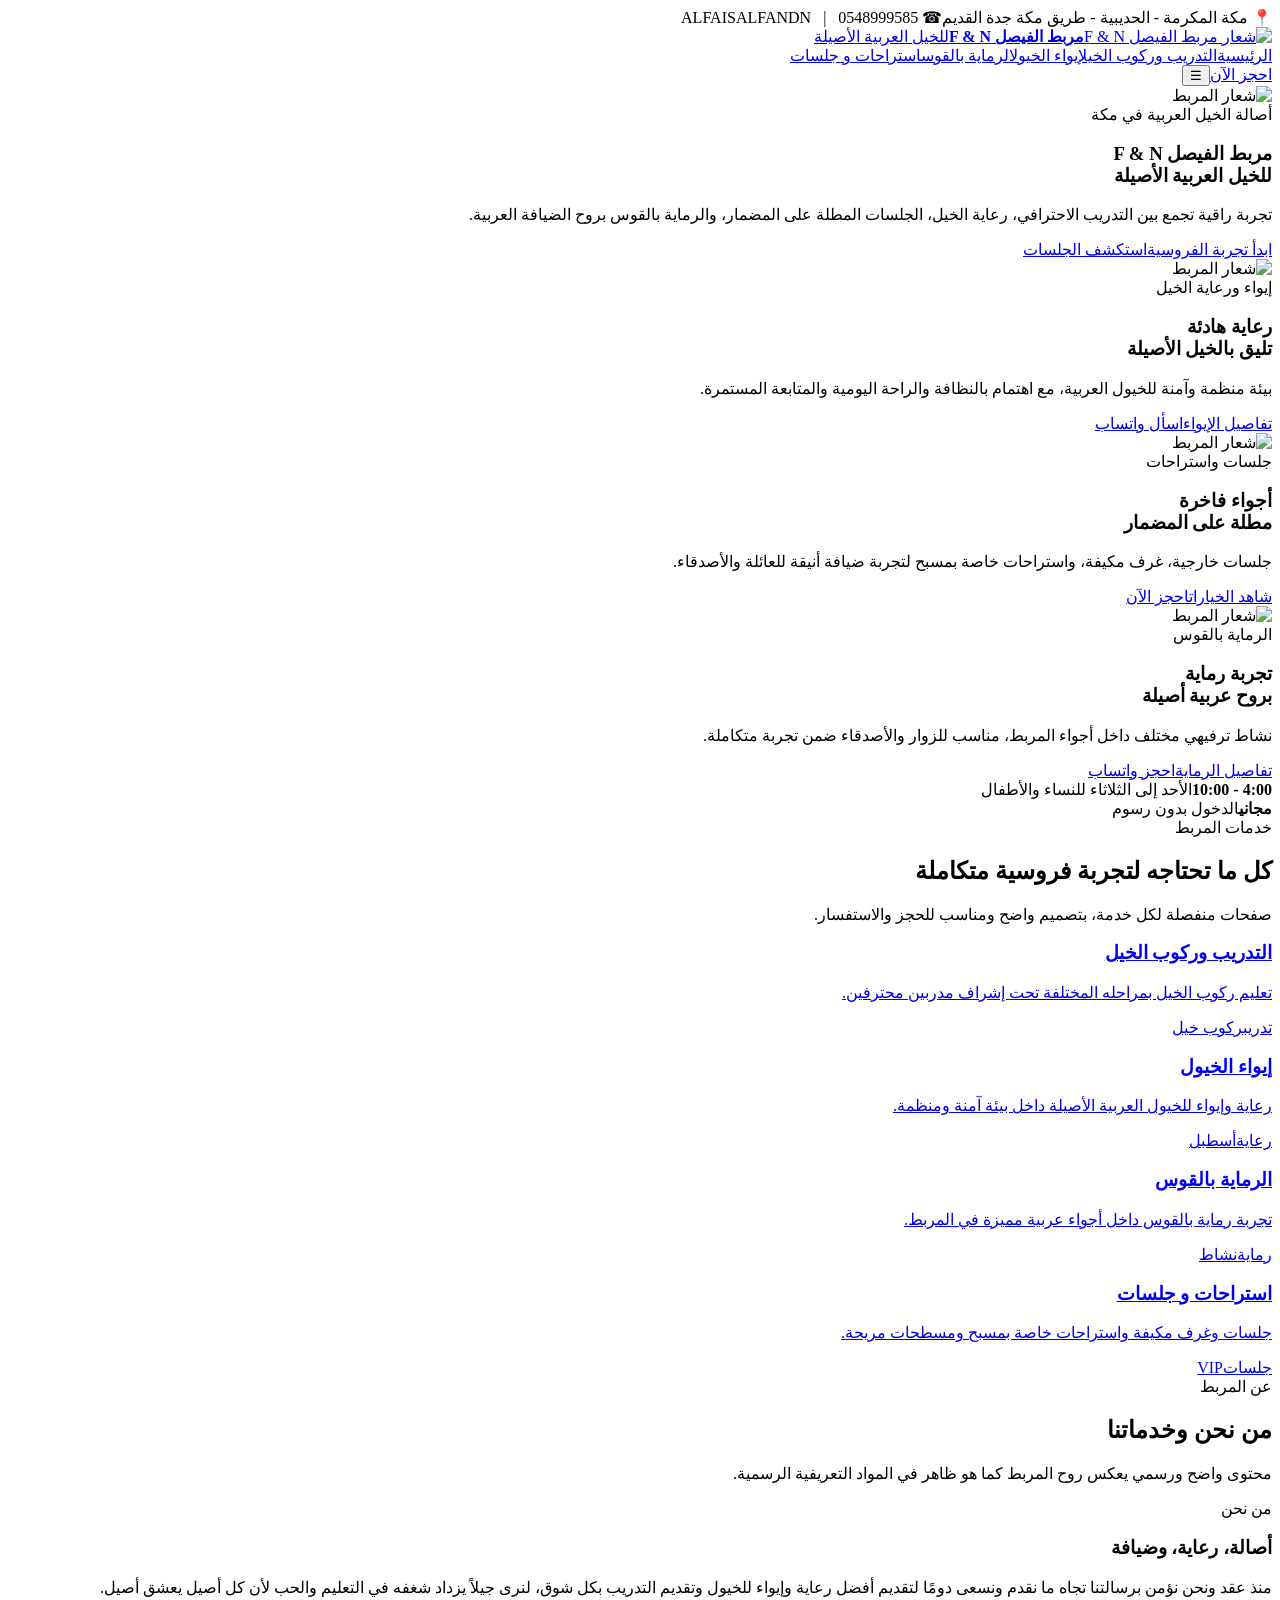
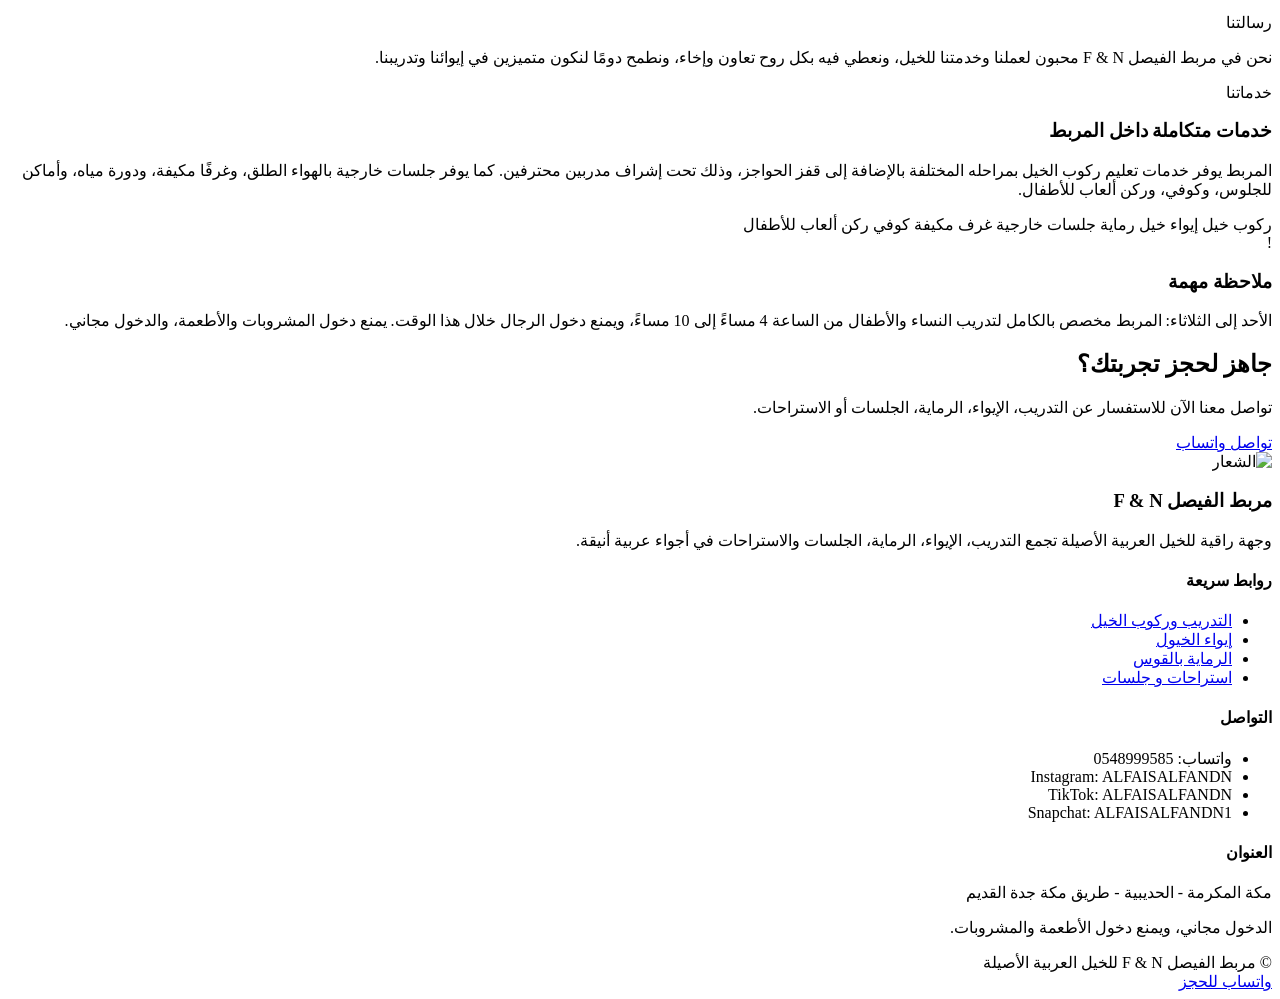
==== index.html @ 0f23fce5 "Add files via upload" ====
<!DOCTYPE html>
<html lang="ar" dir="rtl">
<head>
<meta charset="UTF-8">
<meta name="viewport" content="width=device-width, initial-scale=1.0">
<title>مربط الفيصل F &amp; N للخيل العربية الأصيلة</title>
<link rel="preconnect" href="https://fonts.googleapis.com">
<link rel="preconnect" href="https://fonts.gstatic.com" crossorigin>
<link href="https://fonts.googleapis.com/css2?family=Aref+Ruqaa+Ink:wght@400;700&family=Aref+Ruqaa:wght@400;700&family=Tajawal:wght@400;500;700;800;900&display=swap" rel="stylesheet">
<link rel="stylesheet" href="assets/css/style.css">
</head>
<body>
<div class="topbar"><div class="container"><span>📍 مكة المكرمة - الحديبية - طريق مكة جدة القديم</span><span>☎ 0548999585 &nbsp; | &nbsp; ALFAISALFANDN</span></div></div>
<header class="site-header"><div class="container nav-wrap">
  <a class="brand" href="index.html"><img src="assets/img/logo-alfaisal-fandn.jpg" alt="شعار مربط الفيصل F & N"><span class="brand-title"><strong>مربط الفيصل F &amp; N</strong><span>للخيل العربية الأصيلة</span></span></a>
  <nav class="main-nav"><a href="index.html" class="active">الرئيسية</a><a href="training.html" class="">التدريب وركوب الخيل</a><a href="stabling.html" class="">إيواء الخيول</a><a href="archery.html" class="">الرماية بالقوس</a><a href="lounges.html" class="">استراحات و جلسات</a></nav>
  <div class="header-actions"><a class="btn btn-primary" href="https://wa.me/966548999585" target="_blank">احجز الآن</a><button class="menu-toggle" aria-label="القائمة">☰</button></div>
</div></header>

<section class="hero-slider" data-slider>
  <!-- لإضافة بنر جديد: انسخ article.hero-slide كاملة، وغير الصورة والعنوان والوصف فقط. السلايدر يتحرك أوتوماتيكياً كل 4.5 ثواني. -->
  <article class="hero-slide active" style="--hero:url('https://commons.wikimedia.org/wiki/Special:FilePath/A%20beautiful%20Horse%20and%20Rider%20at%20the%202006%20Arabian%20Horse%20Nationals%20%282536434720%29.jpg?width=1900');--pos:center 42%"><div class="container hero-inner"><div class="hero-copy"><img class="logo-badge" src="assets/img/logo-alfaisal-fandn.jpg" alt="شعار المربط"><div class="eyebrow">أصالة الخيل العربية في مكة</div><h1>مربط الفيصل <span>F &amp; N</span><br>للخيل العربية الأصيلة</h1><p>تجربة راقية تجمع بين التدريب الاحترافي، رعاية الخيل، الجلسات المطلة على المضمار، والرماية بالقوس بروح الضيافة العربية.</p><div class="hero-actions"><a class="btn btn-primary" href="training.html">ابدأ تجربة الفروسية</a><a class="btn btn-outline" href="lounges.html">استكشف الجلسات</a></div></div></div></article>
  <article class="hero-slide" style="--hero:url('https://commons.wikimedia.org/wiki/Special:FilePath/Stabled%20horses.jpg?width=1900');--pos:center 52%"><div class="container hero-inner"><div class="hero-copy"><img class="logo-badge" src="assets/img/logo-alfaisal-fandn.jpg" alt="شعار المربط"><div class="eyebrow">إيواء ورعاية الخيل</div><h1>رعاية هادئة <br>تليق بالخيل الأصيلة</h1><p>بيئة منظمة وآمنة للخيول العربية، مع اهتمام بالنظافة والراحة اليومية والمتابعة المستمرة.</p><div class="hero-actions"><a class="btn btn-primary" href="stabling.html">تفاصيل الإيواء</a><a class="btn btn-outline" href="https://wa.me/966548999585" target="_blank">اسأل واتساب</a></div></div></div></article>
  <article class="hero-slide" style="--hero:url('https://commons.wikimedia.org/wiki/Special:FilePath/Banyan%20Tree%20AlUla.jpg?width=1900');--pos:center 55%"><div class="container hero-inner"><div class="hero-copy"><img class="logo-badge" src="assets/img/logo-alfaisal-fandn.jpg" alt="شعار المربط"><div class="eyebrow">جلسات واستراحات</div><h1>أجواء فاخرة <br>مطلة على المضمار</h1><p>جلسات خارجية، غرف مكيفة، واستراحات خاصة بمسبح لتجربة ضيافة أنيقة للعائلة والأصدقاء.</p><div class="hero-actions"><a class="btn btn-primary" href="lounges.html">شاهد الخيارات</a><a class="btn btn-outline" href="https://wa.me/966548999585" target="_blank">احجز الآن</a></div></div></div></article>
  <article class="hero-slide" style="--hero:url('https://commons.wikimedia.org/wiki/Special:FilePath/Horseback%20Archery%20%28195889659%29.jpeg?width=1900');--pos:center 45%"><div class="container hero-inner"><div class="hero-copy"><img class="logo-badge" src="assets/img/logo-alfaisal-fandn.jpg" alt="شعار المربط"><div class="eyebrow">الرماية بالقوس</div><h1>تجربة رماية <br>بروح عربية أصيلة</h1><p>نشاط ترفيهي مختلف داخل أجواء المربط، مناسب للزوار والأصدقاء ضمن تجربة متكاملة.</p><div class="hero-actions"><a class="btn btn-primary" href="archery.html">تفاصيل الرماية</a><a class="btn btn-outline" href="https://wa.me/966548999585" target="_blank">احجز واتساب</a></div></div></div></article>
  <div class="slider-dots"></div>
  <div class="hero-note"><div><strong>4:00 - 10:00</strong><span>الأحد إلى الثلاثاء للنساء والأطفال</span></div><div><strong>مجاني</strong><span>الدخول بدون رسوم</span></div></div>
</section>
<section class="section soft"><div class="container section-head"><div class="text"><div class="kicker">خدمات المربط</div><h2>كل ما تحتاجه لتجربة فروسية متكاملة</h2><p>صفحات منفصلة لكل خدمة، بتصميم واضح ومناسب للحجز والاستفسار.</p></div></div><div class="container grid grid-4">
  <a class="card" href="training.html"><div class="card-image" style="--img:url('https://commons.wikimedia.org/wiki/Special:FilePath/A%20beautiful%20Horse%20and%20Rider%20at%20the%202006%20Arabian%20Horse%20Nationals%20%282536434720%29.jpg?width=1900');--pos:center 42%"></div><div class="card-body"><h3>التدريب وركوب الخيل</h3><p>تعليم ركوب الخيل بمراحله المختلفة تحت إشراف مدربين محترفين.</p><div class="tags"><span class="tag">تدريب</span><span class="tag">ركوب خيل</span></div></div></a>
  <a class="card" href="stabling.html"><div class="card-image" style="--img:url('https://commons.wikimedia.org/wiki/Special:FilePath/Stabled%20horses.jpg?width=1900');--pos:center 52%"></div><div class="card-body"><h3>إيواء الخيول</h3><p>رعاية وإيواء للخيول العربية الأصيلة داخل بيئة آمنة ومنظمة.</p><div class="tags"><span class="tag">رعاية</span><span class="tag">أسطبل</span></div></div></a>
  <a class="card" href="archery.html"><div class="card-image" style="--img:url('https://commons.wikimedia.org/wiki/Special:FilePath/Horseback%20Archery%20%28195889659%29.jpeg?width=1900');--pos:center 45%"></div><div class="card-body"><h3>الرماية بالقوس</h3><p>تجربة رماية بالقوس داخل أجواء عربية مميزة في المربط.</p><div class="tags"><span class="tag">رماية</span><span class="tag">نشاط</span></div></div></a>
  <a class="card" href="lounges.html"><div class="card-image" style="--img:url('https://commons.wikimedia.org/wiki/Special:FilePath/Banyan%20Tree%20AlUla%20pool.jpg?width=1900');--pos:center 55%"></div><div class="card-body"><h3>استراحات و جلسات</h3><p>جلسات وغرف مكيفة واستراحات خاصة بمسبح ومسطحات مريحة.</p><div class="tags"><span class="tag">جلسات</span><span class="tag">VIP</span></div></div></a>
</div></section>
<section class="section story-section"><div class="container section-head"><div class="text"><div class="kicker">عن المربط</div><h2>من نحن وخدماتنا</h2><p>محتوى واضح ورسمي يعكس روح المربط كما هو ظاهر في المواد التعريفية الرسمية.</p></div></div><div class="container story-grid">
  <article class="story-card">
    <div class="story-label">من نحن</div>
    <h3 class="story-title">أصالة، رعاية، وضيافة</h3>
    <p class="story-copy">منذ عقد ونحن نؤمن برسالتنا تجاه ما نقدم ونسعى دومًا لتقديم أفضل رعاية وإيواء للخيول وتقديم التدريب بكل شوق، لنرى جيلاً يزداد شغفه في التعليم والحب لأن كل أصيل يعشق أصيل.</p>
    <div class="story-mini-title">رسالتنا</div>
    <p class="story-copy">نحن في مربط الفيصل F &amp; N محبون لعملنا وخدمتنا للخيل، ونعطي فيه بكل روح تعاون وإخاء، ونطمح دومًا لنكون متميزين في إيوائنا وتدريبنا.</p>
  </article>
  <article class="story-card">
    <div class="story-label">خدماتنا</div>
    <h3 class="story-title">خدمات متكاملة داخل المربط</h3>
    <p class="story-copy">المربط يوفر خدمات تعليم ركوب الخيل بمراحله المختلفة بالإضافة إلى قفز الحواجز، وذلك تحت إشراف مدربين محترفين. كما يوفر جلسات خارجية بالهواء الطلق، وغرفًا مكيفة، ودورة مياه، وأماكن للجلوس، وكوفي، وركن ألعاب للأطفال.</p>
    <div class="story-pills">
      <span>ركوب خيل</span>
      <span>إيواء خيل</span>
      <span>رماية</span>
      <span>جلسات خارجية</span>
      <span>غرف مكيفة</span>
      <span>كوفي</span>
      <span>ركن ألعاب للأطفال</span>
    </div>
  </article>
</div></section>
<section class="section-sm"><div class="container notice"><div class="mark">!</div><div><h3>ملاحظة مهمة</h3><p>الأحد إلى الثلاثاء: المربط مخصص بالكامل لتدريب النساء والأطفال من الساعة 4 مساءً إلى 10 مساءً، ويمنع دخول الرجال خلال هذا الوقت. يمنع دخول المشروبات والأطعمة، والدخول مجاني.</p></div></div></section>

<section class="booking"><div class="container booking-inner"><div><h2>جاهز لحجز تجربتك؟</h2><p>تواصل معنا الآن للاستفسار عن التدريب، الإيواء، الرماية، الجلسات أو الاستراحات.</p></div><a class="btn btn-primary" href="https://wa.me/966548999585" target="_blank">تواصل واتساب</a></div></section>
<footer class="footer" id="contact"><div class="container footer-grid">
  <div><img class="footer-logo" src="assets/img/logo-alfaisal-fandn.jpg" alt="الشعار"><h3>مربط الفيصل F &amp; N</h3><p>وجهة راقية للخيل العربية الأصيلة تجمع التدريب، الإيواء، الرماية، الجلسات والاستراحات في أجواء عربية أنيقة.</p></div>
  <div><h4>روابط سريعة</h4><ul><li><a href="training.html">التدريب وركوب الخيل</a></li><li><a href="stabling.html">إيواء الخيول</a></li><li><a href="archery.html">الرماية بالقوس</a></li><li><a href="lounges.html">استراحات و جلسات</a></li></ul></div>
  <div><h4>التواصل</h4><ul><li>واتساب: 0548999585</li><li>Instagram: ALFAISALFANDN</li><li>TikTok: ALFAISALFANDN</li><li>Snapchat: ALFAISALFANDN1</li></ul></div>
  <div><h4>العنوان</h4><p>مكة المكرمة - الحديبية - طريق مكة جدة القديم</p><p>الدخول مجاني، ويمنع دخول الأطعمة والمشروبات.</p></div>
</div><div class="container footer-bottom">© مربط الفيصل F &amp; N للخيل العربية الأصيلة</div></footer>
<a class="wa-float" href="https://wa.me/966548999585" target="_blank">واتساب للحجز</a>
<script src="assets/js/main.js"></script>
</body></html>
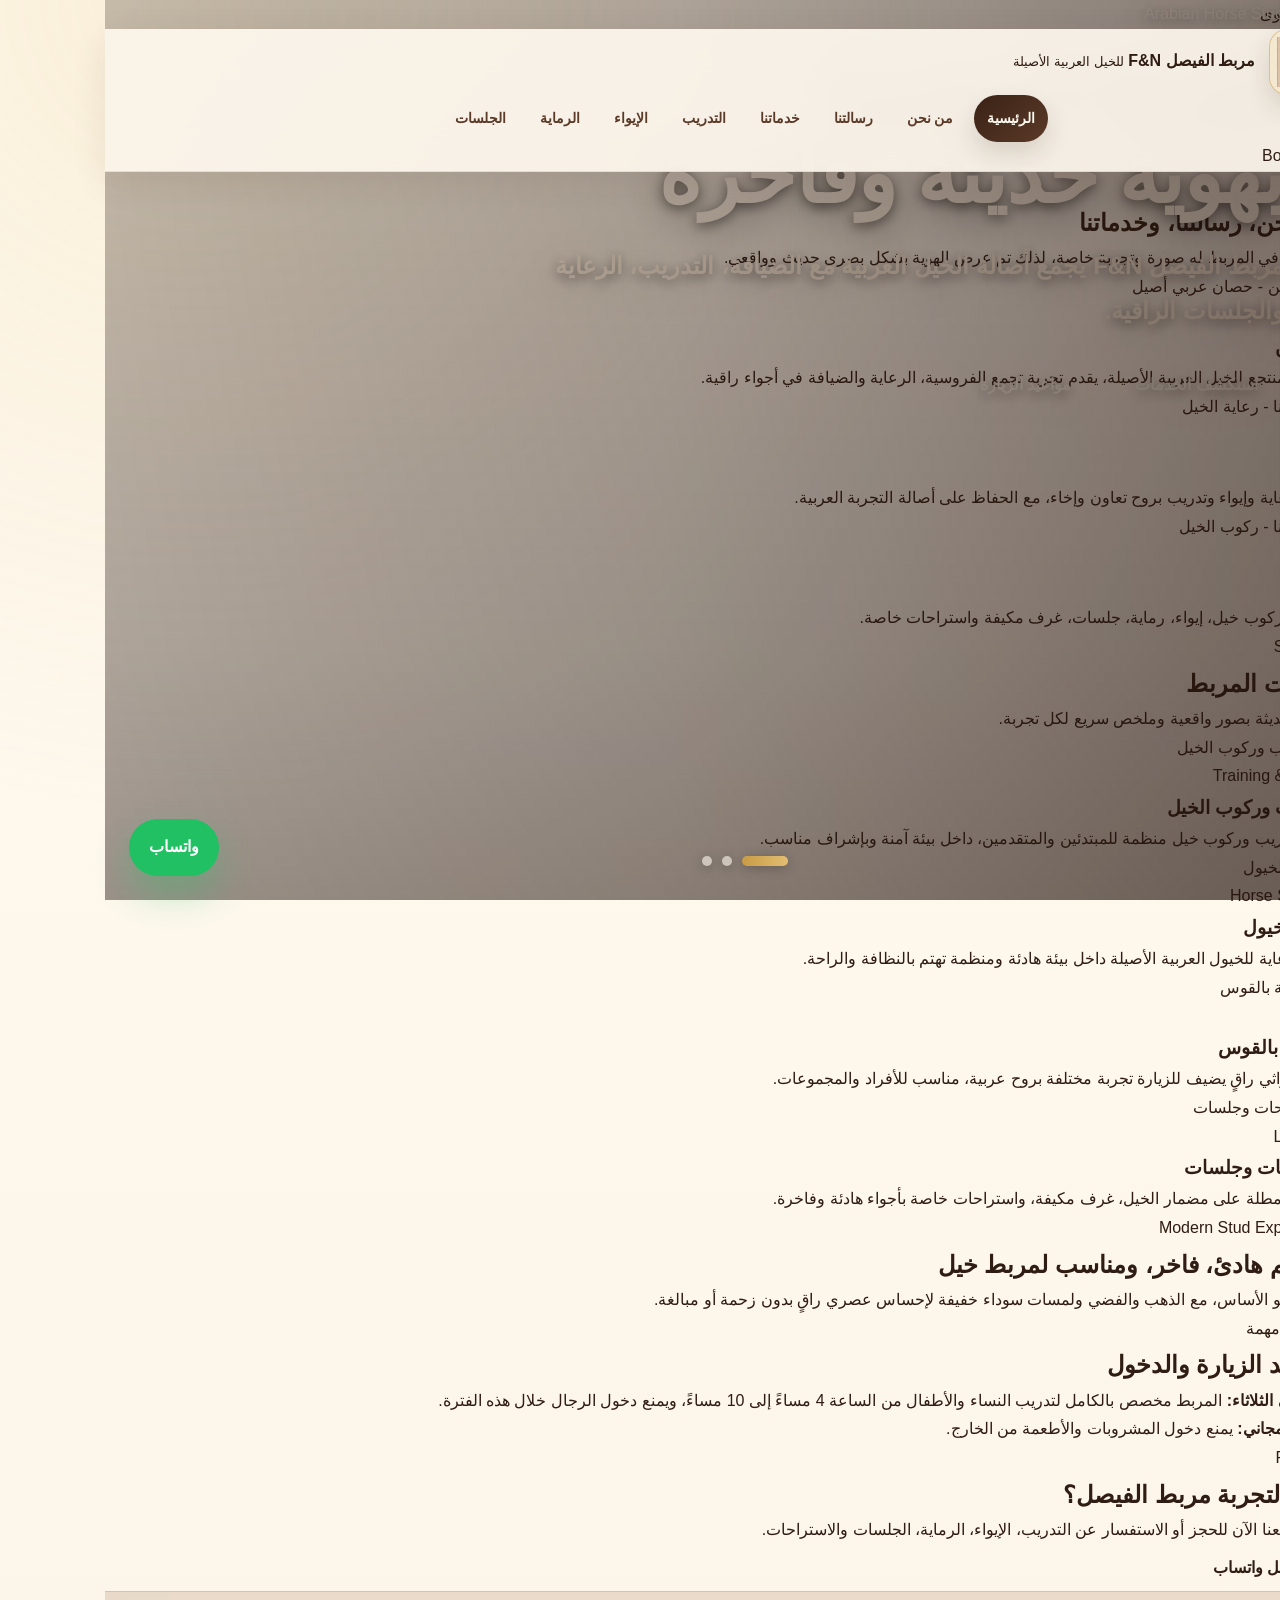
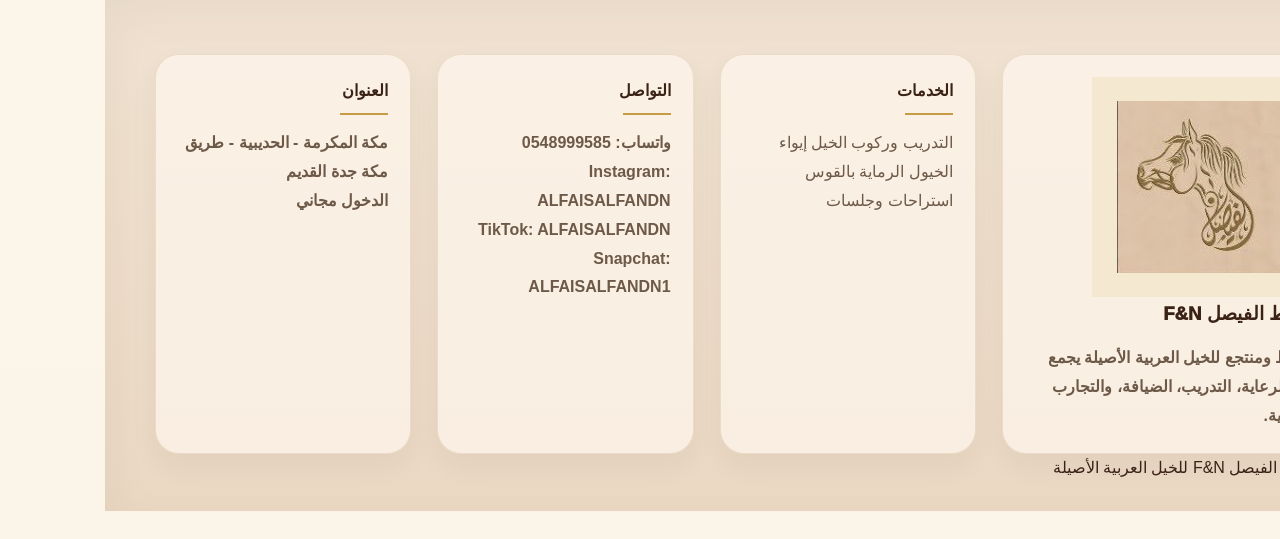
==== commit 837d63f2: "Add files via upload" ====
--- a/index.html
+++ b/index.html
@@ -3,67 +3,226 @@
 <head>
 <meta charset="UTF-8">
 <meta name="viewport" content="width=device-width, initial-scale=1.0">
-<title>مربط الفيصل F &amp; N للخيل العربية الأصيلة</title>
+<title>مربط الفيصل F&N للخيل العربية الأصيلة</title>
 <link rel="preconnect" href="https://fonts.googleapis.com">
 <link rel="preconnect" href="https://fonts.gstatic.com" crossorigin>
-<link href="https://fonts.googleapis.com/css2?family=Aref+Ruqaa+Ink:wght@400;700&family=Aref+Ruqaa:wght@400;700&family=Tajawal:wght@400;500;700;800;900&display=swap" rel="stylesheet">
+<link href="https://fonts.googleapis.com/css2?family=Alexandria:wght@300;400;500;600;700;800&family=IBM+Plex+Sans+Arabic:wght@300;400;500;600;700&display=swap" rel="stylesheet">
 <link rel="stylesheet" href="assets/css/style.css">
 </head>
 <body>
-<div class="topbar"><div class="container"><span>📍 مكة المكرمة - الحديبية - طريق مكة جدة القديم</span><span>☎ 0548999585 &nbsp; | &nbsp; ALFAISALFANDN</span></div></div>
-<header class="site-header"><div class="container nav-wrap">
-  <a class="brand" href="index.html"><img src="assets/img/logo-alfaisal-fandn.jpg" alt="شعار مربط الفيصل F & N"><span class="brand-title"><strong>مربط الفيصل F &amp; N</strong><span>للخيل العربية الأصيلة</span></span></a>
-  <nav class="main-nav"><a href="index.html" class="active">الرئيسية</a><a href="training.html" class="">التدريب وركوب الخيل</a><a href="stabling.html" class="">إيواء الخيول</a><a href="archery.html" class="">الرماية بالقوس</a><a href="lounges.html" class="">استراحات و جلسات</a></nav>
-  <div class="header-actions"><a class="btn btn-primary" href="https://wa.me/966548999585" target="_blank">احجز الآن</a><button class="menu-toggle" aria-label="القائمة">☰</button></div>
-</div></header>
-
-<section class="hero-slider" data-slider>
-  <!-- لإضافة بنر جديد: انسخ article.hero-slide كاملة، وغير الصورة والعنوان والوصف فقط. السلايدر يتحرك أوتوماتيكياً كل 4.5 ثواني. -->
-  <article class="hero-slide active" style="--hero:url('https://commons.wikimedia.org/wiki/Special:FilePath/A%20beautiful%20Horse%20and%20Rider%20at%20the%202006%20Arabian%20Horse%20Nationals%20%282536434720%29.jpg?width=1900');--pos:center 42%"><div class="container hero-inner"><div class="hero-copy"><img class="logo-badge" src="assets/img/logo-alfaisal-fandn.jpg" alt="شعار المربط"><div class="eyebrow">أصالة الخيل العربية في مكة</div><h1>مربط الفيصل <span>F &amp; N</span><br>للخيل العربية الأصيلة</h1><p>تجربة راقية تجمع بين التدريب الاحترافي، رعاية الخيل، الجلسات المطلة على المضمار، والرماية بالقوس بروح الضيافة العربية.</p><div class="hero-actions"><a class="btn btn-primary" href="training.html">ابدأ تجربة الفروسية</a><a class="btn btn-outline" href="lounges.html">استكشف الجلسات</a></div></div></div></article>
-  <article class="hero-slide" style="--hero:url('https://commons.wikimedia.org/wiki/Special:FilePath/Stabled%20horses.jpg?width=1900');--pos:center 52%"><div class="container hero-inner"><div class="hero-copy"><img class="logo-badge" src="assets/img/logo-alfaisal-fandn.jpg" alt="شعار المربط"><div class="eyebrow">إيواء ورعاية الخيل</div><h1>رعاية هادئة <br>تليق بالخيل الأصيلة</h1><p>بيئة منظمة وآمنة للخيول العربية، مع اهتمام بالنظافة والراحة اليومية والمتابعة المستمرة.</p><div class="hero-actions"><a class="btn btn-primary" href="stabling.html">تفاصيل الإيواء</a><a class="btn btn-outline" href="https://wa.me/966548999585" target="_blank">اسأل واتساب</a></div></div></div></article>
-  <article class="hero-slide" style="--hero:url('https://commons.wikimedia.org/wiki/Special:FilePath/Banyan%20Tree%20AlUla.jpg?width=1900');--pos:center 55%"><div class="container hero-inner"><div class="hero-copy"><img class="logo-badge" src="assets/img/logo-alfaisal-fandn.jpg" alt="شعار المربط"><div class="eyebrow">جلسات واستراحات</div><h1>أجواء فاخرة <br>مطلة على المضمار</h1><p>جلسات خارجية، غرف مكيفة، واستراحات خاصة بمسبح لتجربة ضيافة أنيقة للعائلة والأصدقاء.</p><div class="hero-actions"><a class="btn btn-primary" href="lounges.html">شاهد الخيارات</a><a class="btn btn-outline" href="https://wa.me/966548999585" target="_blank">احجز الآن</a></div></div></div></article>
-  <article class="hero-slide" style="--hero:url('https://commons.wikimedia.org/wiki/Special:FilePath/Horseback%20Archery%20%28195889659%29.jpeg?width=1900');--pos:center 45%"><div class="container hero-inner"><div class="hero-copy"><img class="logo-badge" src="assets/img/logo-alfaisal-fandn.jpg" alt="شعار المربط"><div class="eyebrow">الرماية بالقوس</div><h1>تجربة رماية <br>بروح عربية أصيلة</h1><p>نشاط ترفيهي مختلف داخل أجواء المربط، مناسب للزوار والأصدقاء ضمن تجربة متكاملة.</p><div class="hero-actions"><a class="btn btn-primary" href="archery.html">تفاصيل الرماية</a><a class="btn btn-outline" href="https://wa.me/966548999585" target="_blank">احجز واتساب</a></div></div></div></article>
+<a class="skip-link" href="#main-content">تخطي إلى المحتوى</a>
+<header class="site-header">
+  <div class="container header-shell">
+    <a class="brand" href="index.html" aria-label="مربط الفيصل F and N">
+      <img src="assets/img/logo-alfaisal-fandn.jpg" alt="شعار مربط الفيصل">
+      <span>
+        <strong>مربط الفيصل F&amp;N</strong>
+        <small>للخيل العربية الأصيلة</small>
+      </span>
+    </a>
+
+    <nav class="main-nav" aria-label="القائمة الرئيسية">
+      <a href="index.html" class="active">الرئيسية</a>
+<a href="index.html#about" class="">من نحن</a>
+<a href="index.html#mission" class="">رسالتنا</a>
+<a href="index.html#services" class="">خدماتنا</a>
+<a href="training.html" class="">التدريب</a>
+<a href="stabling.html" class="">الإيواء</a>
+<a href="archery.html" class="">الرماية</a>
+<a href="lounges.html" class="">الجلسات</a>
+    </nav>
+
+    <div class="header-cta">
+      <a class="book-now" href="https://wa.me/966548999585" target="_blank">Book Now</a>
+      <button class="menu-toggle" type="button" aria-label="فتح القائمة">☰</button>
+    </div>
+  </div>
+</header>
+
+<main id="main-content">
+<section class="hero-modern" data-slider>
+  <article class="hero-slide active" style="--img:url('https://commons.wikimedia.org/wiki/Special:FilePath/A_beautiful_Horse_and_Rider_at_the_2006_Arabian_Horse_Nationals_%282536434720%29.jpg?width=2100');--pos:center 42%">
+    <div class="container hero-grid">
+      <div class="hero-copy">
+        <span class="label light">Arabian Horse Stud</span>
+        <h1>تجربة فروسية<br>بهوية حديثة وفاخرة</h1>
+        <p>مربط الفيصل F&amp;N يجمع أصالة الخيل العربية مع الضيافة، التدريب، الرعاية والجلسات الراقية.</p>
+        <div class="hero-actions">
+          <a class="btn btn-gold" href="#services">استكشف الخدمات</a>
+          <a class="btn btn-light" href="#visit-note">مواعيد الزيارة</a>
+        </div>
+      </div>
+</div>
+  </article>
+
+  <article class="hero-slide" style="--img:url('https://commons.wikimedia.org/wiki/Special:FilePath/Arabian_Horse_%28244439631%29.jpeg?width=2100');--pos:center 50%">
+    <div class="container hero-grid">
+      <div class="hero-copy">
+        <span class="label light">Care & Elegance</span>
+        <h1>رعاية هادئة<br>للخيل الأصيلة</h1>
+        <p>إيواء ومتابعة ونظافة داخل بيئة منظمة تليق بالخيل العربية الأصيلة.</p>
+        <div class="hero-actions">
+          <a class="btn btn-gold" href="stabling.html">تفاصيل الإيواء</a>
+          <a class="btn btn-light" href="https://wa.me/966548999585" target="_blank">احجز الآن</a>
+        </div>
+      </div>
+    </div>
+  </article>
+
+  <article class="hero-slide" style="--img:url('https://commons.wikimedia.org/wiki/Special:FilePath/Banyan_Tree_AlUla_pool.jpg?width=1600');--pos:center 55%">
+    <div class="container hero-grid">
+      <div class="hero-copy">
+        <span class="label light">Lounges & Resort</span>
+        <h1>جلسات راقية<br>بإطلالة على المضمار</h1>
+        <p>جلسات خارجية، غرف مكيفة، واستراحات خاصة بتجربة ضيافة هادئة.</p>
+        <div class="hero-actions">
+          <a class="btn btn-gold" href="lounges.html">شاهد الجلسات</a>
+          <a class="btn btn-light" href="https://wa.me/966548999585" target="_blank">واتساب</a>
+        </div>
+      </div>
+    </div>
+  </article>
   <div class="slider-dots"></div>
-  <div class="hero-note"><div><strong>4:00 - 10:00</strong><span>الأحد إلى الثلاثاء للنساء والأطفال</span></div><div><strong>مجاني</strong><span>الدخول بدون رسوم</span></div></div>
-</section>
-<section class="section soft"><div class="container section-head"><div class="text"><div class="kicker">خدمات المربط</div><h2>كل ما تحتاجه لتجربة فروسية متكاملة</h2><p>صفحات منفصلة لكل خدمة، بتصميم واضح ومناسب للحجز والاستفسار.</p></div></div><div class="container grid grid-4">
-  <a class="card" href="training.html"><div class="card-image" style="--img:url('https://commons.wikimedia.org/wiki/Special:FilePath/A%20beautiful%20Horse%20and%20Rider%20at%20the%202006%20Arabian%20Horse%20Nationals%20%282536434720%29.jpg?width=1900');--pos:center 42%"></div><div class="card-body"><h3>التدريب وركوب الخيل</h3><p>تعليم ركوب الخيل بمراحله المختلفة تحت إشراف مدربين محترفين.</p><div class="tags"><span class="tag">تدريب</span><span class="tag">ركوب خيل</span></div></div></a>
-  <a class="card" href="stabling.html"><div class="card-image" style="--img:url('https://commons.wikimedia.org/wiki/Special:FilePath/Stabled%20horses.jpg?width=1900');--pos:center 52%"></div><div class="card-body"><h3>إيواء الخيول</h3><p>رعاية وإيواء للخيول العربية الأصيلة داخل بيئة آمنة ومنظمة.</p><div class="tags"><span class="tag">رعاية</span><span class="tag">أسطبل</span></div></div></a>
-  <a class="card" href="archery.html"><div class="card-image" style="--img:url('https://commons.wikimedia.org/wiki/Special:FilePath/Horseback%20Archery%20%28195889659%29.jpeg?width=1900');--pos:center 45%"></div><div class="card-body"><h3>الرماية بالقوس</h3><p>تجربة رماية بالقوس داخل أجواء عربية مميزة في المربط.</p><div class="tags"><span class="tag">رماية</span><span class="tag">نشاط</span></div></div></a>
-  <a class="card" href="lounges.html"><div class="card-image" style="--img:url('https://commons.wikimedia.org/wiki/Special:FilePath/Banyan%20Tree%20AlUla%20pool.jpg?width=1900');--pos:center 55%"></div><div class="card-body"><h3>استراحات و جلسات</h3><p>جلسات وغرف مكيفة واستراحات خاصة بمسبح ومسطحات مريحة.</p><div class="tags"><span class="tag">جلسات</span><span class="tag">VIP</span></div></div></a>
-</div></section>
-<section class="section story-section"><div class="container section-head"><div class="text"><div class="kicker">عن المربط</div><h2>من نحن وخدماتنا</h2><p>محتوى واضح ورسمي يعكس روح المربط كما هو ظاهر في المواد التعريفية الرسمية.</p></div></div><div class="container story-grid">
-  <article class="story-card">
-    <div class="story-label">من نحن</div>
-    <h3 class="story-title">أصالة، رعاية، وضيافة</h3>
-    <p class="story-copy">منذ عقد ونحن نؤمن برسالتنا تجاه ما نقدم ونسعى دومًا لتقديم أفضل رعاية وإيواء للخيول وتقديم التدريب بكل شوق، لنرى جيلاً يزداد شغفه في التعليم والحب لأن كل أصيل يعشق أصيل.</p>
-    <div class="story-mini-title">رسالتنا</div>
-    <p class="story-copy">نحن في مربط الفيصل F &amp; N محبون لعملنا وخدمتنا للخيل، ونعطي فيه بكل روح تعاون وإخاء، ونطمح دومًا لنكون متميزين في إيوائنا وتدريبنا.</p>
-  </article>
-  <article class="story-card">
-    <div class="story-label">خدماتنا</div>
-    <h3 class="story-title">خدمات متكاملة داخل المربط</h3>
-    <p class="story-copy">المربط يوفر خدمات تعليم ركوب الخيل بمراحله المختلفة بالإضافة إلى قفز الحواجز، وذلك تحت إشراف مدربين محترفين. كما يوفر جلسات خارجية بالهواء الطلق، وغرفًا مكيفة، ودورة مياه، وأماكن للجلوس، وكوفي، وركن ألعاب للأطفال.</p>
-    <div class="story-pills">
-      <span>ركوب خيل</span>
-      <span>إيواء خيل</span>
-      <span>رماية</span>
-      <span>جلسات خارجية</span>
-      <span>غرف مكيفة</span>
-      <span>كوفي</span>
-      <span>ركن ألعاب للأطفال</span>
-    </div>
-  </article>
-</div></section>
-<section class="section-sm"><div class="container notice"><div class="mark">!</div><div><h3>ملاحظة مهمة</h3><p>الأحد إلى الثلاثاء: المربط مخصص بالكامل لتدريب النساء والأطفال من الساعة 4 مساءً إلى 10 مساءً، ويمنع دخول الرجال خلال هذا الوقت. يمنع دخول المشروبات والأطعمة، والدخول مجاني.</p></div></div></section>
-
-<section class="booking"><div class="container booking-inner"><div><h2>جاهز لحجز تجربتك؟</h2><p>تواصل معنا الآن للاستفسار عن التدريب، الإيواء، الرماية، الجلسات أو الاستراحات.</p></div><a class="btn btn-primary" href="https://wa.me/966548999585" target="_blank">تواصل واتساب</a></div></section>
-<footer class="footer" id="contact"><div class="container footer-grid">
-  <div><img class="footer-logo" src="assets/img/logo-alfaisal-fandn.jpg" alt="الشعار"><h3>مربط الفيصل F &amp; N</h3><p>وجهة راقية للخيل العربية الأصيلة تجمع التدريب، الإيواء، الرماية، الجلسات والاستراحات في أجواء عربية أنيقة.</p></div>
-  <div><h4>روابط سريعة</h4><ul><li><a href="training.html">التدريب وركوب الخيل</a></li><li><a href="stabling.html">إيواء الخيول</a></li><li><a href="archery.html">الرماية بالقوس</a></li><li><a href="lounges.html">استراحات و جلسات</a></li></ul></div>
-  <div><h4>التواصل</h4><ul><li>واتساب: 0548999585</li><li>Instagram: ALFAISALFANDN</li><li>TikTok: ALFAISALFANDN</li><li>Snapchat: ALFAISALFANDN1</li></ul></div>
-  <div><h4>العنوان</h4><p>مكة المكرمة - الحديبية - طريق مكة جدة القديم</p><p>الدخول مجاني، ويمنع دخول الأطعمة والمشروبات.</p></div>
-</div><div class="container footer-bottom">© مربط الفيصل F &amp; N للخيل العربية الأصيلة</div></footer>
-<a class="wa-float" href="https://wa.me/966548999585" target="_blank">واتساب للحجز</a>
+</section>
+
+<section class="identity-section" id="about">
+  <div class="container section-heading">
+    <span class="label">Identity</span>
+    <h2>من نحن، رسالتنا، وخدماتنا</h2>
+    <p>كل جزء في المربط له صورة وتجربة خاصة، لذلك تم عرض الهوية بشكل بصري حديث وواقعي.</p>
+  </div>
+  <div class="container identity-grid">
+    <article class="identity-card large">
+      <img src="https://commons.wikimedia.org/wiki/Special:FilePath/Arabian_Horse_%28244439631%29.jpeg?width=1600" alt="من نحن - حصان عربي أصيل">
+      <div>
+        <span>01</span>
+        <h3>من نحن</h3>
+        <p>مربط ومنتجع للخيل العربية الأصيلة، يقدم تجربة تجمع الفروسية، الرعاية والضيافة في أجواء راقية.</p>
+      </div>
+    </article>
+    <article class="identity-card" id="mission">
+      <img src="https://commons.wikimedia.org/wiki/Special:FilePath/Stabled_horses.jpg?width=1600" alt="رسالتنا - رعاية الخيل">
+      <div>
+        <span>02</span>
+        <h3>رسالتنا</h3>
+        <p>تقديم رعاية وإيواء وتدريب بروح تعاون وإخاء، مع الحفاظ على أصالة التجربة العربية.</p>
+      </div>
+    </article>
+    <article class="identity-card">
+      <img src="https://commons.wikimedia.org/wiki/Special:FilePath/A_beautiful_Horse_and_Rider_at_the_2006_Arabian_Horse_Nationals_%282536434720%29.jpg?width=1600" alt="خدماتنا - ركوب الخيل">
+      <div>
+        <span>03</span>
+        <h3>خدماتنا</h3>
+        <p>تدريب وركوب خيل، إيواء، رماية، جلسات، غرف مكيفة واستراحات خاصة.</p>
+      </div>
+    </article>
+  </div>
+</section>
+
+<section class="services-modern" id="services">
+  <div class="container section-heading center">
+    <span class="label">Services</span>
+    <h2>خدمات المربط</h2>
+    <p>كروت حديثة بصور واقعية وملخص سريع لكل تجربة.</p>
+  </div>
+  <div class="container service-grid">
+    <a class="service-card" href="training.html">
+      <div class="service-img"><img src="https://commons.wikimedia.org/wiki/Special:FilePath/A_beautiful_Horse_and_Rider_at_the_2006_Arabian_Horse_Nationals_%282536434720%29.jpg?width=1600" alt="التدريب وركوب الخيل"></div>
+      <div class="service-content">
+        <span>Training & Riding</span>
+        <h3>التدريب وركوب الخيل</h3>
+        <p>برامج تدريب وركوب خيل منظمة للمبتدئين والمتقدمين، داخل بيئة آمنة وبإشراف مناسب.</p>
+      </div>
+    </a><a class="service-card" href="stabling.html">
+      <div class="service-img"><img src="https://commons.wikimedia.org/wiki/Special:FilePath/Stabled_horses.jpg?width=1600" alt="إيواء الخيول"></div>
+      <div class="service-content">
+        <span>Horse Stabling</span>
+        <h3>إيواء الخيول</h3>
+        <p>إيواء ورعاية للخيول العربية الأصيلة داخل بيئة هادئة ومنظمة تهتم بالنظافة والراحة.</p>
+      </div>
+    </a><a class="service-card" href="archery.html">
+      <div class="service-img"><img src="https://commons.wikimedia.org/wiki/Special:FilePath/Horseback_Archery_%28195889659%29.jpeg?width=1600" alt="الرماية بالقوس"></div>
+      <div class="service-content">
+        <span>Archery</span>
+        <h3>الرماية بالقوس</h3>
+        <p>نشاط تراثي راقٍ يضيف للزيارة تجربة مختلفة بروح عربية، مناسب للأفراد والمجموعات.</p>
+      </div>
+    </a><a class="service-card" href="lounges.html">
+      <div class="service-img"><img src="https://commons.wikimedia.org/wiki/Special:FilePath/Banyan_Tree_AlUla_pool.jpg?width=1600" alt="استراحات وجلسات"></div>
+      <div class="service-content">
+        <span>Lounges</span>
+        <h3>استراحات وجلسات</h3>
+        <p>جلسات مطلة على مضمار الخيل، غرف مكيفة، واستراحات خاصة بأجواء هادئة وفاخرة.</p>
+      </div>
+    </a>
+  </div>
+</section>
+
+<section class="experience-strip">
+  <div class="container strip-grid">
+    <div>
+      <span class="label light">Modern Stud Experience</span>
+      <h2>تصميم هادئ، فاخر، ومناسب لمربط خيل</h2>
+    </div>
+    <p>الأبيض هو الأساس، مع الذهب والفضي ولمسات سوداء خفيفة لإحساس عصري راقٍ بدون زحمة أو مبالغة.</p>
+  </div>
+</section>
+</main>
+
+<section class="visit-note" id="visit-note">
+  <div class="container note-card">
+    <div class="note-title">
+      <span>ملاحظة مهمة</span>
+      <h2>مواعيد الزيارة والدخول</h2>
+    </div>
+    <div class="note-content">
+      <p><strong>الأحد إلى الثلاثاء:</strong> المربط مخصص بالكامل لتدريب النساء والأطفال من الساعة 4 مساءً إلى 10 مساءً، ويمنع دخول الرجال خلال هذه الفترة.</p>
+      <p><strong>الدخول مجاني:</strong> يمنع دخول المشروبات والأطعمة من الخارج.</p>
+    </div>
+  </div>
+</section>
+
+<section class="reservation">
+  <div class="container reservation-card">
+    <div>
+      <span class="label">Reserve</span>
+      <h2>جاهز لتجربة مربط الفيصل؟</h2>
+      <p>تواصل معنا الآن للحجز أو الاستفسار عن التدريب، الإيواء، الرماية، الجلسات والاستراحات.</p>
+    </div>
+    <a class="btn btn-dark" href="https://wa.me/966548999585" target="_blank">تواصل واتساب</a>
+  </div>
+</section>
+
+<footer class="footer" id="contact">
+  <div class="container footer-grid">
+    <div class="footer-brand">
+      <img src="assets/img/logo-alfaisal-fandn.jpg" alt="شعار المربط">
+      <h3>مربط الفيصل F&amp;N</h3>
+      <p>مربط ومنتجع للخيل العربية الأصيلة يجمع بين الرعاية، التدريب، الضيافة، والتجارب الراقية.</p>
+    </div>
+    <div>
+      <h4>الخدمات</h4>
+      <a href="training.html">التدريب وركوب الخيل</a>
+      <a href="stabling.html">إيواء الخيول</a>
+      <a href="archery.html">الرماية بالقوس</a>
+      <a href="lounges.html">استراحات وجلسات</a>
+    </div>
+    <div>
+      <h4>التواصل</h4>
+      <p>واتساب: 0548999585</p>
+      <p>Instagram: ALFAISALFANDN</p>
+      <p>TikTok: ALFAISALFANDN</p>
+      <p>Snapchat: ALFAISALFANDN1</p>
+    </div>
+    <div>
+      <h4>العنوان</h4>
+      <p>مكة المكرمة - الحديبية - طريق مكة جدة القديم</p>
+      <p>الدخول مجاني</p>
+    </div>
+  </div>
+  <div class="container copyright">© مربط الفيصل F&amp;N للخيل العربية الأصيلة</div>
+</footer>
+<a class="wa-float" href="https://wa.me/966548999585" target="_blank" aria-label="واتساب">واتساب</a>
+<button class="back-to-top" type="button" aria-label="العودة للأعلى">↑</button>
 <script src="assets/js/main.js"></script>
 </body></html>
--- a/assets/css/style.css
+++ b/assets/css/style.css
@@ -0,0 +1,147 @@
+:root{
+  --ivory:#fbf4e8;
+  --ivory-2:#fffaf0;
+  --cream:#f3e6cf;
+  --sand:#ead4ad;
+  --gold:#c89b45;
+  --gold-2:#e2bd72;
+  --brown:#3a2216;
+  --brown-2:#5b3a28;
+  --coffee:#24140e;
+  --text:#2f1c13;
+  --muted:#6d5948;
+  --white:#fffdf8;
+  --shadow:0 22px 55px rgba(58,34,22,.14);
+  --radius:28px;
+}
+*{box-sizing:border-box;margin:0;padding:0}
+html{scroll-behavior:smooth}
+body{
+  font-family:'Tajawal','Cairo',sans-serif;
+  background:
+    radial-gradient(circle at 15% 0%, rgba(226,189,114,.18), transparent 34%),
+    linear-gradient(180deg,var(--ivory-2),var(--ivory));
+  color:var(--text);
+  line-height:1.8;
+  overflow-x:hidden;
+}
+a{text-decoration:none;color:inherit}
+img{max-width:100%;display:block}
+.container{width:min(1180px, calc(100% - 48px));margin-inline:auto}
+.topbar{
+  background:linear-gradient(90deg,#3a2216,#5b3a28,#3a2216);
+  color:#f0d6a3;
+  font-size:14px;
+  padding:8px 0;
+  border-bottom:1px solid rgba(226,189,114,.5)
+}
+.topbar .container{display:flex;justify-content:space-between;gap:18px;flex-wrap:wrap}
+.site-header{
+  position:sticky;top:0;z-index:1000;
+  background:rgba(255,250,240,.9);
+  backdrop-filter:blur(18px);
+  box-shadow:0 10px 34px rgba(58,34,22,.09);
+  border-bottom:1px solid rgba(198,154,70,.23)
+}
+.nav-wrap{height:86px;display:flex;align-items:center;justify-content:space-between;gap:20px}
+.brand{display:flex;align-items:center;gap:14px;min-width:220px}
+.brand img{width:66px;height:66px;border-radius:18px;object-fit:cover;box-shadow:0 12px 25px rgba(58,34,22,.14);border:1px solid rgba(198,154,70,.5);background:#f3e6cf}
+.brand-title{display:flex;flex-direction:column;line-height:1.25}
+.brand-title strong{font-family:'Aref Ruqaa Ink','Aref Ruqaa',serif;font-size:23px;color:var(--brown);font-weight:700;letter-spacing:.2px}
+.brand-title span{font-size:12px;color:var(--gold);font-weight:900;letter-spacing:.4px}
+.main-nav{display:flex;align-items:center;gap:8px;flex-wrap:wrap;justify-content:center}
+.main-nav a{font-weight:900;font-size:14px;padding:11px 13px;border-radius:999px;color:var(--brown-2);transition:.28s ease}
+.main-nav a:hover,.main-nav a.active{background:linear-gradient(135deg,var(--brown),var(--brown-2));color:var(--ivory-2);box-shadow:0 12px 25px rgba(58,34,22,.14)}
+.header-actions{display:flex;align-items:center;gap:10px}
+.btn{display:inline-flex;align-items:center;justify-content:center;gap:8px;border-radius:999px;padding:13px 25px;font-weight:1000;border:1px solid transparent;cursor:pointer;transition:.28s ease;white-space:nowrap;line-height:1.1}
+.btn-primary{background:linear-gradient(135deg,var(--gold),var(--gold-2));color:#211108;box-shadow:0 12px 28px rgba(198,154,70,.26)}
+.btn-primary:hover{transform:translateY(-3px);box-shadow:0 18px 38px rgba(198,154,70,.36)}
+.btn-outline{border-color:rgba(226,189,114,.78);color:#fff6e8;background:rgba(58,34,22,.16);backdrop-filter:blur(4px)}
+.btn-outline:hover{background:var(--ivory-2);color:var(--brown)}
+.menu-toggle{display:none;border:none;background:var(--brown);color:var(--ivory);font-size:24px;border-radius:14px;width:48px;height:48px;cursor:pointer}
+
+/* HOME HERO SLIDER */
+.hero-slider{
+  position:relative;
+  min-height:calc(100vh - 118px);
+  overflow:hidden;
+  background:var(--coffee);
+  isolation:isolate;
+}
+.hero-slide{position:absolute;inset:0;opacity:0;visibility:hidden;transition:opacity 1.25s ease,visibility 1.25s ease;will-change:opacity}
+.hero-slide.active{opacity:1;visibility:visible}
+.hero-slide::before{
+  content:'';position:absolute;inset:-1.5%;
+  background-image:var(--hero);background-size:cover;background-position:var(--pos,center);
+  transform:scale(1.035);
+  filter:saturate(1.05) contrast(1.04) brightness(.96);
+  z-index:0;will-change:transform;
+}
+.hero-slide.active::before{animation:hero-cinema 8.5s cubic-bezier(.2,.55,.2,1) forwards}
+@keyframes hero-cinema{
+  0%{transform:scale(1.035) translate3d(0,0,0)}
+  50%{transform:scale(1.075) translate3d(1.2%,-.5%,0)}
+  100%{transform:scale(1.105) translate3d(-1.2%,.6%,0)}
+}
+.hero-slide::after{
+  content:'';position:absolute;inset:0;z-index:1;
+  background:
+    linear-gradient(90deg,rgba(36,20,14,.14) 0%,rgba(36,20,14,.28) 44%,rgba(36,20,14,.54) 100%),
+    linear-gradient(180deg,rgba(36,20,14,.12),rgba(36,20,14,.26) 72%,rgba(36,20,14,.36));
+}
+.hero-inner{position:relative;z-index:2;min-height:calc(100vh - 118px);display:flex;align-items:center;justify-content:flex-start;padding:88px 0 150px}
+.hero-copy{
+  width:min(770px,100%);
+  margin-inline-start:clamp(14px,4vw,76px);
+  color:var(--ivory-2);
+  text-shadow:0 3px 13px rgba(0,0,0,.54),0 10px 38px rgba(0,0,0,.38);
+  transform:translateY(18px);
+  opacity:0;
+  animation:copyIn .85s ease forwards;
+}
+.hero-slide.active .hero-copy{animation:copyIn .9s ease .18s forwards}
+@keyframes copyIn{to{transform:translateY(0);opacity:1}}
+.logo-badge{width:98px;height:98px;border-radius:24px;object-fit:cover;margin-bottom:22px;border:1px solid rgba(226,189,114,.65);box-shadow:0 18px 35px rgba(0,0,0,.20);background:rgba(255,250,240,.88)}
+.eyebrow{display:inline-flex;align-items:center;gap:10px;color:var(--gold-2);font-weight:1000;letter-spacing:.35px;margin-bottom:10px;text-shadow:0 4px 16px rgba(0,0,0,.4)}
+.eyebrow::before{content:'';width:52px;height:2px;background:var(--gold-2);display:inline-block}
+h1,.page-title{font-family:'Aref Ruqaa Ink','Aref Ruqaa',serif;font-weight:700;line-height:1.16;color:inherit}
+.hero-copy h1{font-size:clamp(42px,6.4vw,82px);margin:4px 0 20px;max-width:880px;letter-spacing:-.8px;color:#fff5e6}
+.hero-copy h1 span{font-family:'Tajawal',sans-serif;color:var(--gold-2);font-weight:1000;letter-spacing:1px}
+.hero-copy p{font-size:clamp(17px,2vw,24px);font-weight:800;max-width:780px;color:#fff4e1;margin-bottom:28px;line-height:1.9}
+.hero-actions{display:flex;gap:12px;flex-wrap:wrap;align-items:center}
+.slider-dots{position:absolute;z-index:5;bottom:34px;left:50%;transform:translateX(-50%);display:flex;gap:10px;align-items:center}
+.slider-dots button{width:10px;height:10px;border-radius:50%;border:none;background:rgba(255,250,240,.58);cursor:pointer;transition:.3s;box-shadow:0 2px 12px rgba(0,0,0,.25)}
+.slider-dots button.active{width:46px;border-radius:999px;background:linear-gradient(90deg,var(--gold),var(--gold-2))}
+.hero-note{
+  position:absolute;z-index:4;bottom:74px;left:clamp(30px,7vw,118px);right:auto;
+  background:rgba(255,250,240,.88);
+  border:1px solid rgba(198,154,70,.55);
+  border-radius:24px;
+  padding:12px 20px;
+  display:flex;gap:18px;
+  box-shadow:0 18px 45px rgba(0,0,0,.18);
+  color:var(--brown);
+  backdrop-filter:blur(12px);
+}
+.hero-note strong{font-size:24px;color:var(--brown);display:block;line-height:1.1;text-align:center}
+.hero-note span{font-size:12px;color:var(--muted);font-weight:900;white-space:nowrap}
+
+/* General sections */
+.section{padding:90px 0}.section-sm{padding:55px 0}.soft{background:linear-gradient(180deg,#fffaf0,#f7eddd)}
+.section-head{display:flex;align-items:flex-end;justify-content:space-between;gap:30px;margin-bottom:34px}
+.section-head .text{max-width:780px}.kicker{color:#9b6f2f;font-weight:1000;letter-spacing:.8px;margin-bottom:7px}.section-head h2{font-family:'Aref Ruqaa Ink','Aref Ruqaa',serif;font-size:clamp(32px,4vw,54px);line-height:1.25;color:var(--brown)}.section-head p{font-size:18px;color:var(--muted);font-weight:700}
+.grid{display:grid;gap:24px}.grid-4{grid-template-columns:repeat(4,1fr)}.grid-3{grid-template-columns:repeat(3,1fr)}.grid-2{grid-template-columns:repeat(2,1fr)}
+.card{background:rgba(255,253,248,.9);border:1px solid rgba(198,154,70,.25);border-radius:var(--radius);overflow:hidden;box-shadow:var(--shadow);transition:.33s ease;position:relative}.card:hover{transform:translateY(-7px);box-shadow:0 28px 65px rgba(58,34,22,.20);border-color:rgba(198,154,70,.65)}
+.card-image{height:270px;background-image:linear-gradient(180deg,rgba(36,20,14,.02),rgba(36,20,14,.22)),var(--img);background-size:cover;background-position:var(--pos,center);transition:transform .85s ease,filter .85s ease;will-change:transform}.card:hover .card-image{transform:scale(1.075);filter:saturate(1.06) contrast(1.04)}
+.card-body{padding:26px}.card h3{font-size:23px;color:var(--brown);margin-bottom:8px;font-weight:1000}.card p{color:var(--muted);font-weight:700}.tags{display:flex;gap:8px;flex-wrap:wrap;margin-top:18px}.tag{padding:7px 13px;border-radius:999px;background:#efe0c4;color:var(--brown);font-weight:1000;font-size:13px;border:1px solid rgba(198,154,70,.35)}
+.story-grid{display:grid;grid-template-columns:repeat(2,minmax(0,1fr));gap:28px}.story-card{background:rgba(255,253,248,.95);border:1px solid rgba(198,154,70,.26);border-radius:34px;padding:38px;box-shadow:var(--shadow)}.story-label{display:inline-flex;align-items:center;justify-content:center;padding:8px 18px;border-radius:999px;background:linear-gradient(135deg,#f4e4c6,#ebcf92);color:var(--brown);font-weight:1000;margin-bottom:18px}.story-title{font-family:'Aref Ruqaa Ink','Aref Ruqaa',serif;font-size:clamp(32px,3.2vw,46px);line-height:1.35;color:var(--brown);margin-bottom:16px}.story-copy{font-size:20px;line-height:2;color:var(--muted);font-weight:800}.story-mini-title{margin-top:22px;margin-bottom:10px;color:#9b6f2f;font-weight:1000;font-size:21px}.story-pills{display:flex;flex-wrap:wrap;gap:10px;margin-top:20px}.story-pills span{padding:9px 15px;border-radius:999px;background:#f4e6ce;color:var(--brown);font-weight:1000;border:1px solid rgba(198,154,70,.24)}
+.notice{background:linear-gradient(135deg,#fffdf8,#f1e0c3);color:var(--brown);border-radius:34px;padding:30px;display:flex;gap:18px;align-items:flex-start;box-shadow:var(--shadow);border:1px solid rgba(198,154,70,.4)}.notice .mark{width:54px;height:54px;border-radius:18px;background:var(--gold);color:var(--coffee);display:flex;align-items:center;justify-content:center;font-size:30px;font-weight:1000;flex:0 0 auto}.notice h3{font-size:25px;margin-bottom:5px;color:var(--brown)}.notice p{color:var(--muted);font-weight:800}
+
+/* Inner pages */
+.page-hero{position:relative;min-height:560px;display:flex;align-items:center;overflow:hidden;background:var(--coffee);color:var(--ivory-2);isolation:isolate}.page-hero::before{content:'';position:absolute;inset:-1%;background-image:var(--hero);background-size:cover;background-position:var(--pos,center);animation:kenburns-static 12s ease-in-out infinite alternate;filter:brightness(.92) saturate(1.03)}.page-hero::after{content:'';position:absolute;inset:0;background:linear-gradient(90deg,rgba(36,20,14,.10),rgba(36,20,14,.26),rgba(36,20,14,.50))}.page-hero .container{position:relative;z-index:2}.page-hero-copy{max-width:780px;margin-inline-start:clamp(14px,4vw,70px);text-shadow:0 4px 18px rgba(0,0,0,.55)}.page-hero h1{font-size:clamp(42px,7vw,76px);margin:10px 0 15px;color:#fff5e6}.page-hero p{font-size:clamp(18px,2.1vw,25px);font-weight:800;max-width:760px;color:#fff3e1}@keyframes kenburns-static{from{transform:scale(1.03)}to{transform:scale(1.09) translate3d(-1%,.5%,0)}}
+.service-panel{background:var(--white);border:1px solid rgba(198,154,70,.28);border-radius:32px;padding:30px;box-shadow:var(--shadow)}.service-panel h3{font-size:28px;color:var(--brown);margin-bottom:12px}.service-panel p{color:var(--muted);font-weight:700}.price{font-size:32px;color:var(--gold);font-weight:1000}.number{font-size:52px;line-height:1;font-weight:1000;color:var(--brown)}.feature-list{display:grid;gap:14px;margin-top:18px}.feature-line{display:flex;align-items:flex-start;gap:12px;color:var(--muted);font-weight:800}.feature-line b{color:var(--brown)}.feature-line::before{content:'◆';color:var(--gold);font-size:16px;margin-top:2px}.info-strip{display:grid;grid-template-columns:repeat(3,1fr);gap:18px}.info-box{background:linear-gradient(135deg,#fffdf8,#f1e2c7);border:1px solid rgba(198,154,70,.28);border-radius:24px;padding:24px;box-shadow:0 16px 35px rgba(58,34,22,.1)}.info-box strong{display:block;font-size:28px;color:var(--brown)}.info-box span{color:var(--muted);font-weight:800}.gallery{display:grid;grid-template-columns:repeat(3,1fr);gap:18px}.gallery-item{height:280px;border-radius:28px;overflow:hidden;position:relative;box-shadow:var(--shadow);background-image:var(--img);background-size:cover;background-position:var(--pos,center);transition:.6s ease}.gallery-item:hover{transform:translateY(-5px)}.gallery-item::before{content:'';position:absolute;inset:0;background:linear-gradient(180deg,rgba(36,20,14,.02),rgba(36,20,14,.50));opacity:.7;transition:.4s}.gallery-item:hover::before{opacity:.88}.gallery-item span{position:absolute;right:22px;bottom:18px;color:#fff7e8;font-size:22px;font-weight:1000;text-shadow:0 6px 18px rgba(0,0,0,.55)}
+.booking{background:linear-gradient(135deg,#fffaf0,#efe0c4);color:var(--brown);padding:50px 0;border-top:1px solid rgba(198,154,70,.38);border-bottom:1px solid rgba(198,154,70,.38)}.booking-inner{display:flex;align-items:center;justify-content:space-between;gap:24px}.booking h2{font-family:'Aref Ruqaa Ink','Aref Ruqaa',serif;font-size:40px;margin-bottom:6px;color:var(--brown)}.booking p{color:var(--muted);font-weight:800}
+.footer{background:linear-gradient(180deg,#f0e2d1 0%,#ead8c3 100%);color:var(--brown);padding:62px 0 28px;border-top:1px solid rgba(198,154,70,.35);box-shadow:inset 0 18px 45px rgba(91,58,40,.06)}.footer-grid{display:grid;grid-template-columns:1.3fr 1fr 1fr 1fr;gap:26px}.footer-grid>div{background:rgba(255,248,239,.68);border:1px solid rgba(160,116,58,.16);border-radius:24px;padding:22px;box-shadow:0 12px 28px rgba(58,34,22,.05)}.footer h3,.footer h4{color:var(--brown);margin-bottom:14px;font-weight:1000}.footer h4{position:relative;padding-bottom:10px}.footer h4::after{content:'';position:absolute;right:0;bottom:0;width:48px;height:2px;background:var(--gold)}.footer p,.footer li{color:var(--muted);font-weight:800}.footer ul{list-style:none;display:grid;gap:8px}.footer a{color:var(--muted);transition:.25s}.footer a:hover{color:var(--gold)}.footer-logo{width:78px;border-radius:18px;margin-bottom:14px;border:1px solid rgba(198,154,70,.35)}.footer-bottom{margin-top:30px;padding-top:22px;border-top:1px solid rgba(198,154,70,.25);text-align:center;color:var(--brown-2);font-size:14px;font-weight:800}.wa-float{position:fixed;left:24px;bottom:24px;z-index:1500;background:#21c063;color:#fff;border-radius:999px;padding:14px 20px;font-weight:1000;box-shadow:0 18px 35px rgba(33,192,99,.32)}
+@media(max-width:1120px){.hero-note{display:none}.hero-inner{padding-bottom:100px}}
+@media(max-width:1020px){.main-nav{position:fixed;inset:86px 0 auto 0;background:rgba(255,250,240,.98);padding:18px;display:none;box-shadow:0 18px 35px rgba(58,34,22,.1)}.main-nav.open{display:grid}.menu-toggle{display:block}.header-actions .btn{display:none}.grid-4{grid-template-columns:repeat(2,1fr)}.story-grid{grid-template-columns:1fr}.footer-grid{grid-template-columns:1fr 1fr}.hero-copy{margin-inline-start:0}.page-hero-copy{margin-inline-start:0}.info-strip{grid-template-columns:1fr}.gallery{grid-template-columns:1fr 1fr}}
+@media(max-width:680px){.topbar .container{font-size:12px}.brand-title strong{font-size:18px}.brand img{width:56px;height:56px}.nav-wrap{height:78px}.hero-inner{min-height:650px;padding-block:70px 105px}.hero-copy h1{font-size:43px}.hero-copy p{font-size:17px}.logo-badge{width:78px;height:78px}.hero-actions .btn{width:100%}.section{padding:65px 0}.grid-4,.grid-3,.grid-2,.gallery{grid-template-columns:1fr}.section-head{display:block}.story-card{padding:24px}.story-title{font-size:36px}.story-copy{font-size:18px}.page-hero{min-height:480px}.footer-grid{grid-template-columns:1fr}.booking-inner{display:block}.booking .btn{margin-top:18px}.wa-float{left:16px;bottom:16px;padding:12px 16px}.container{width:min(100% - 28px,1180px)}.slider-dots{bottom:24px}}
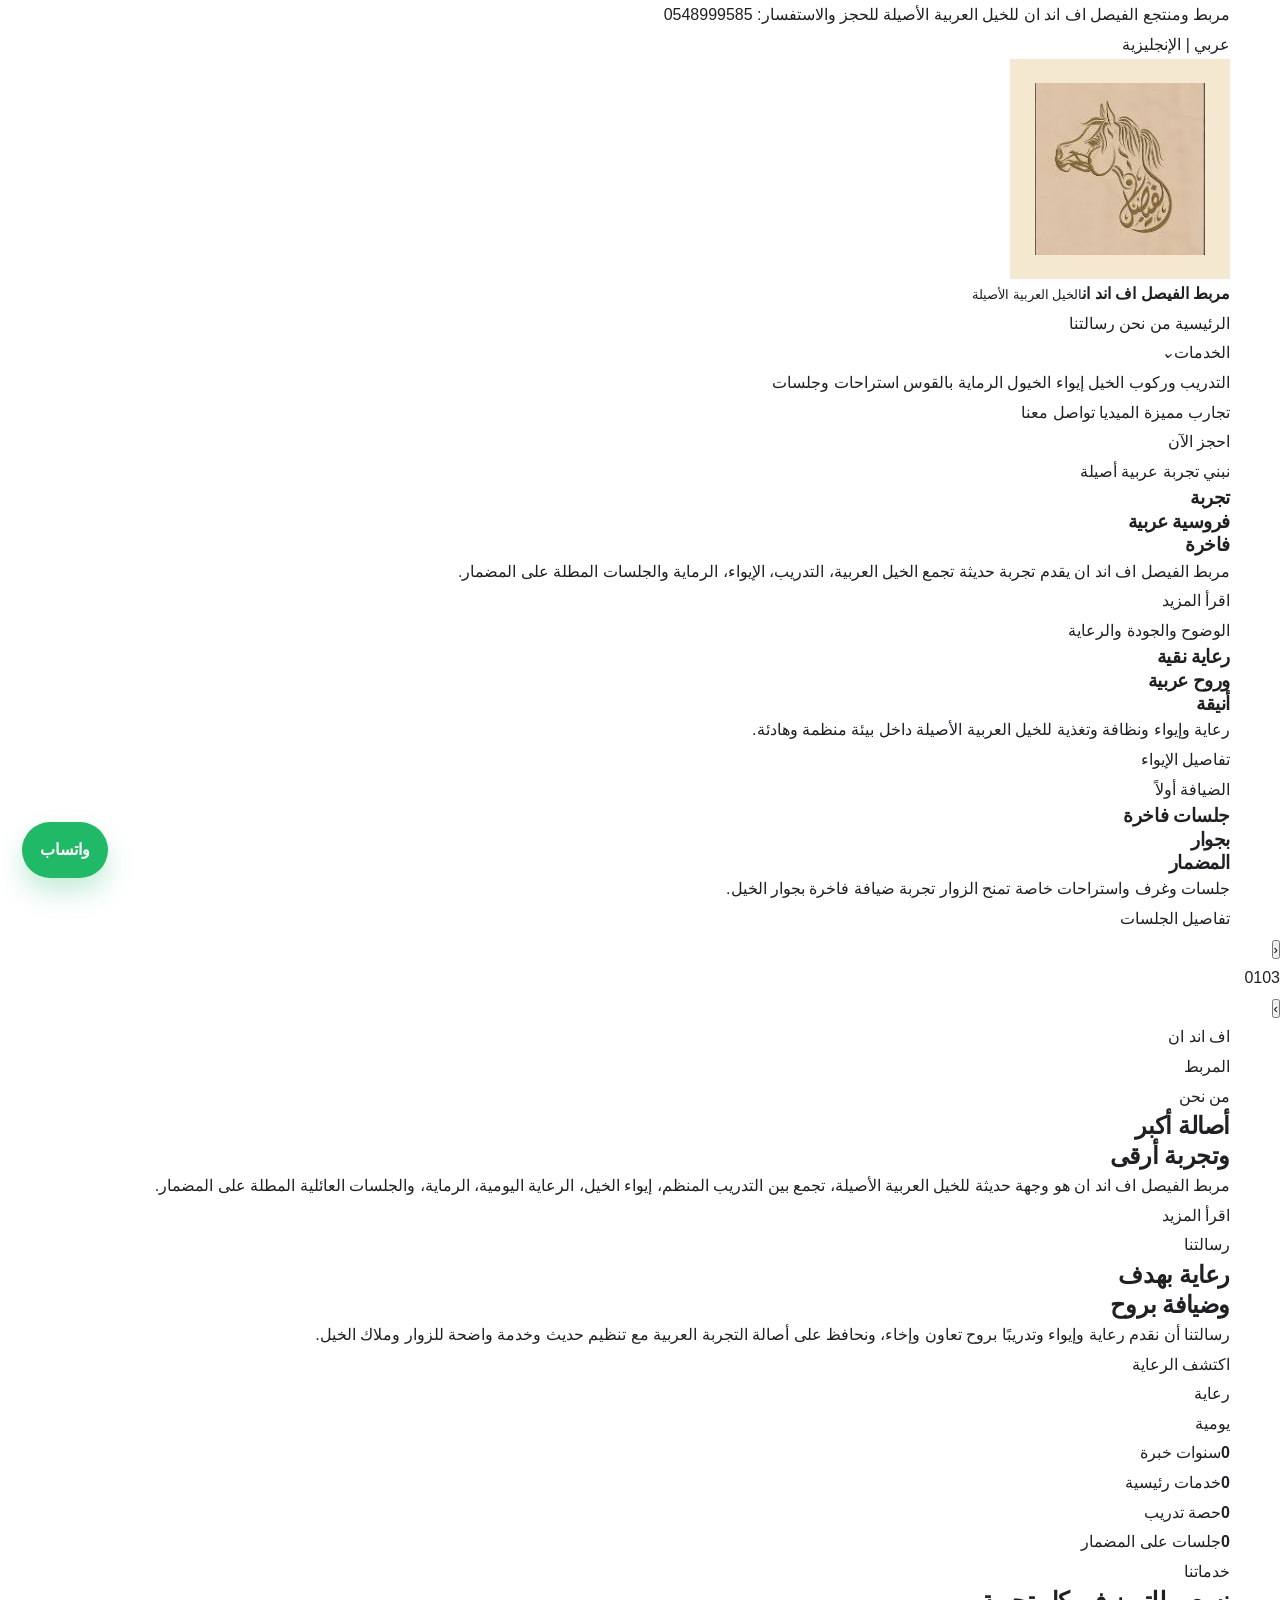
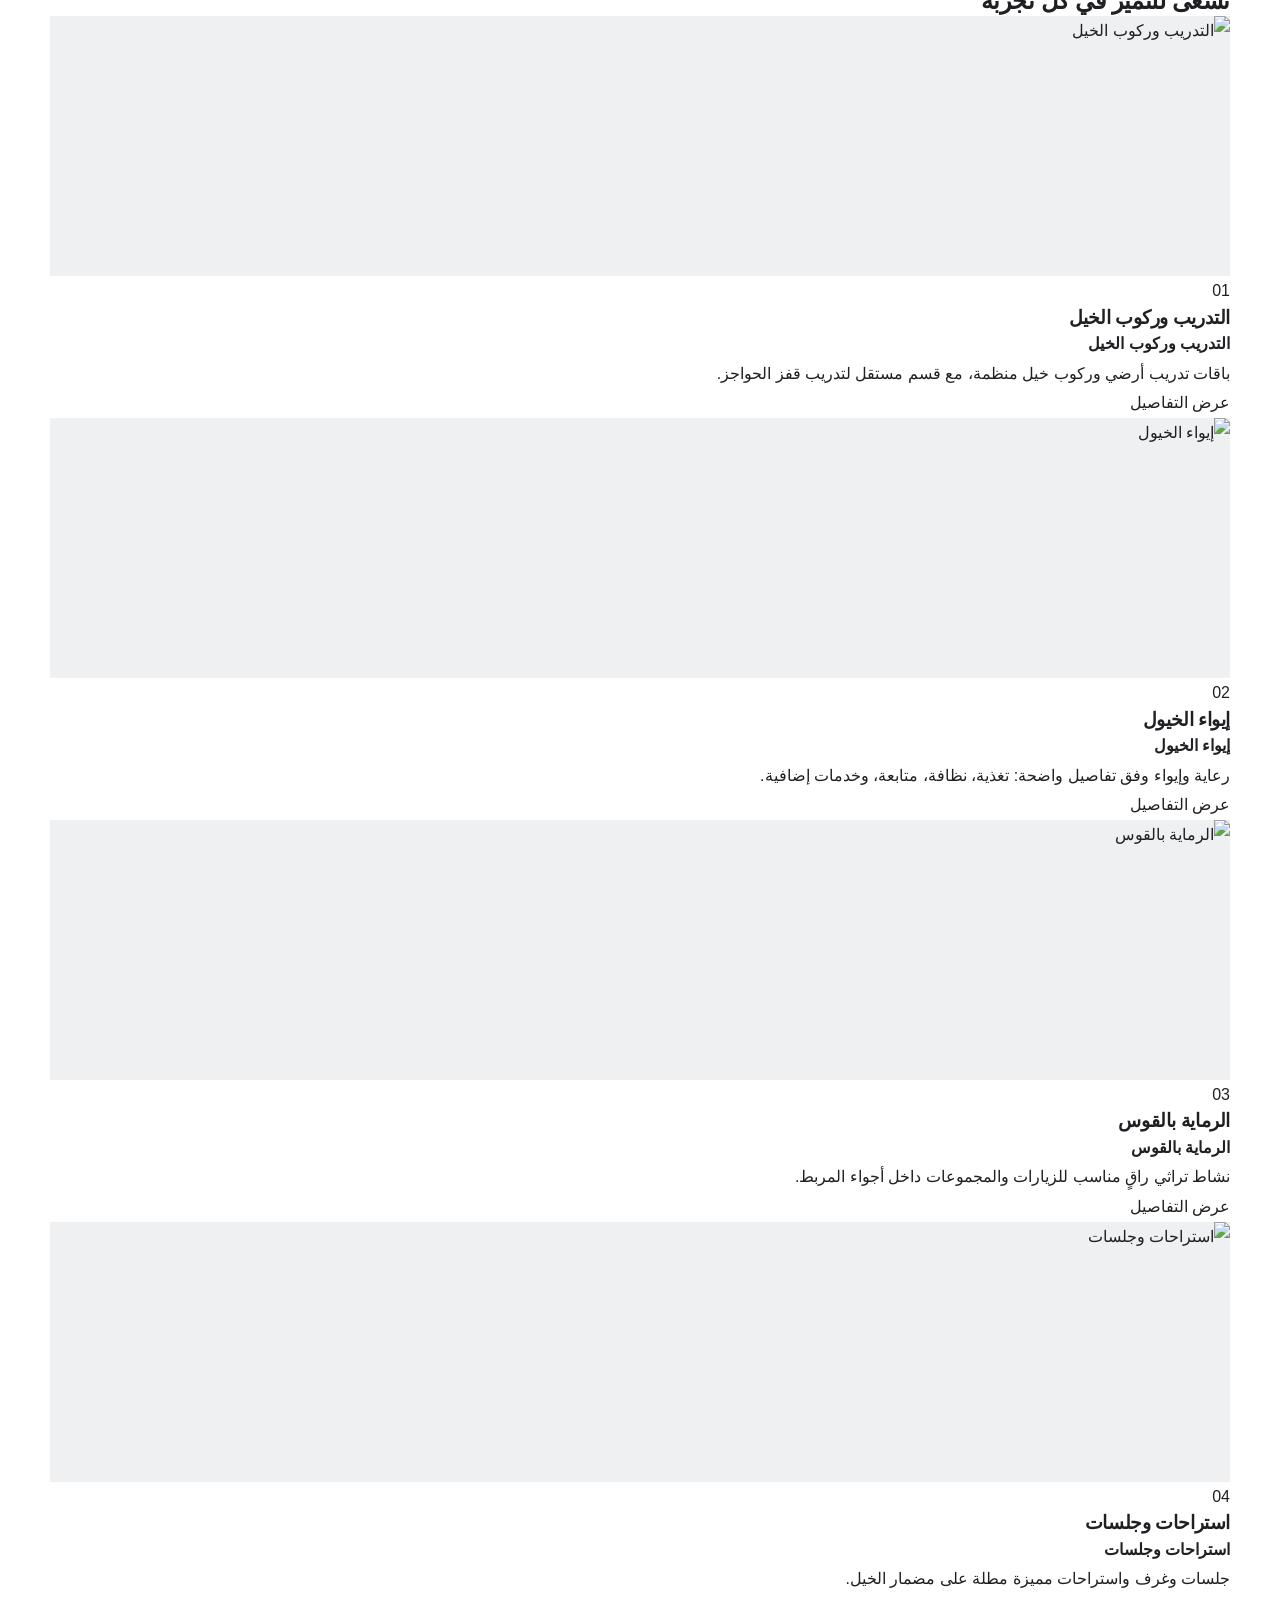
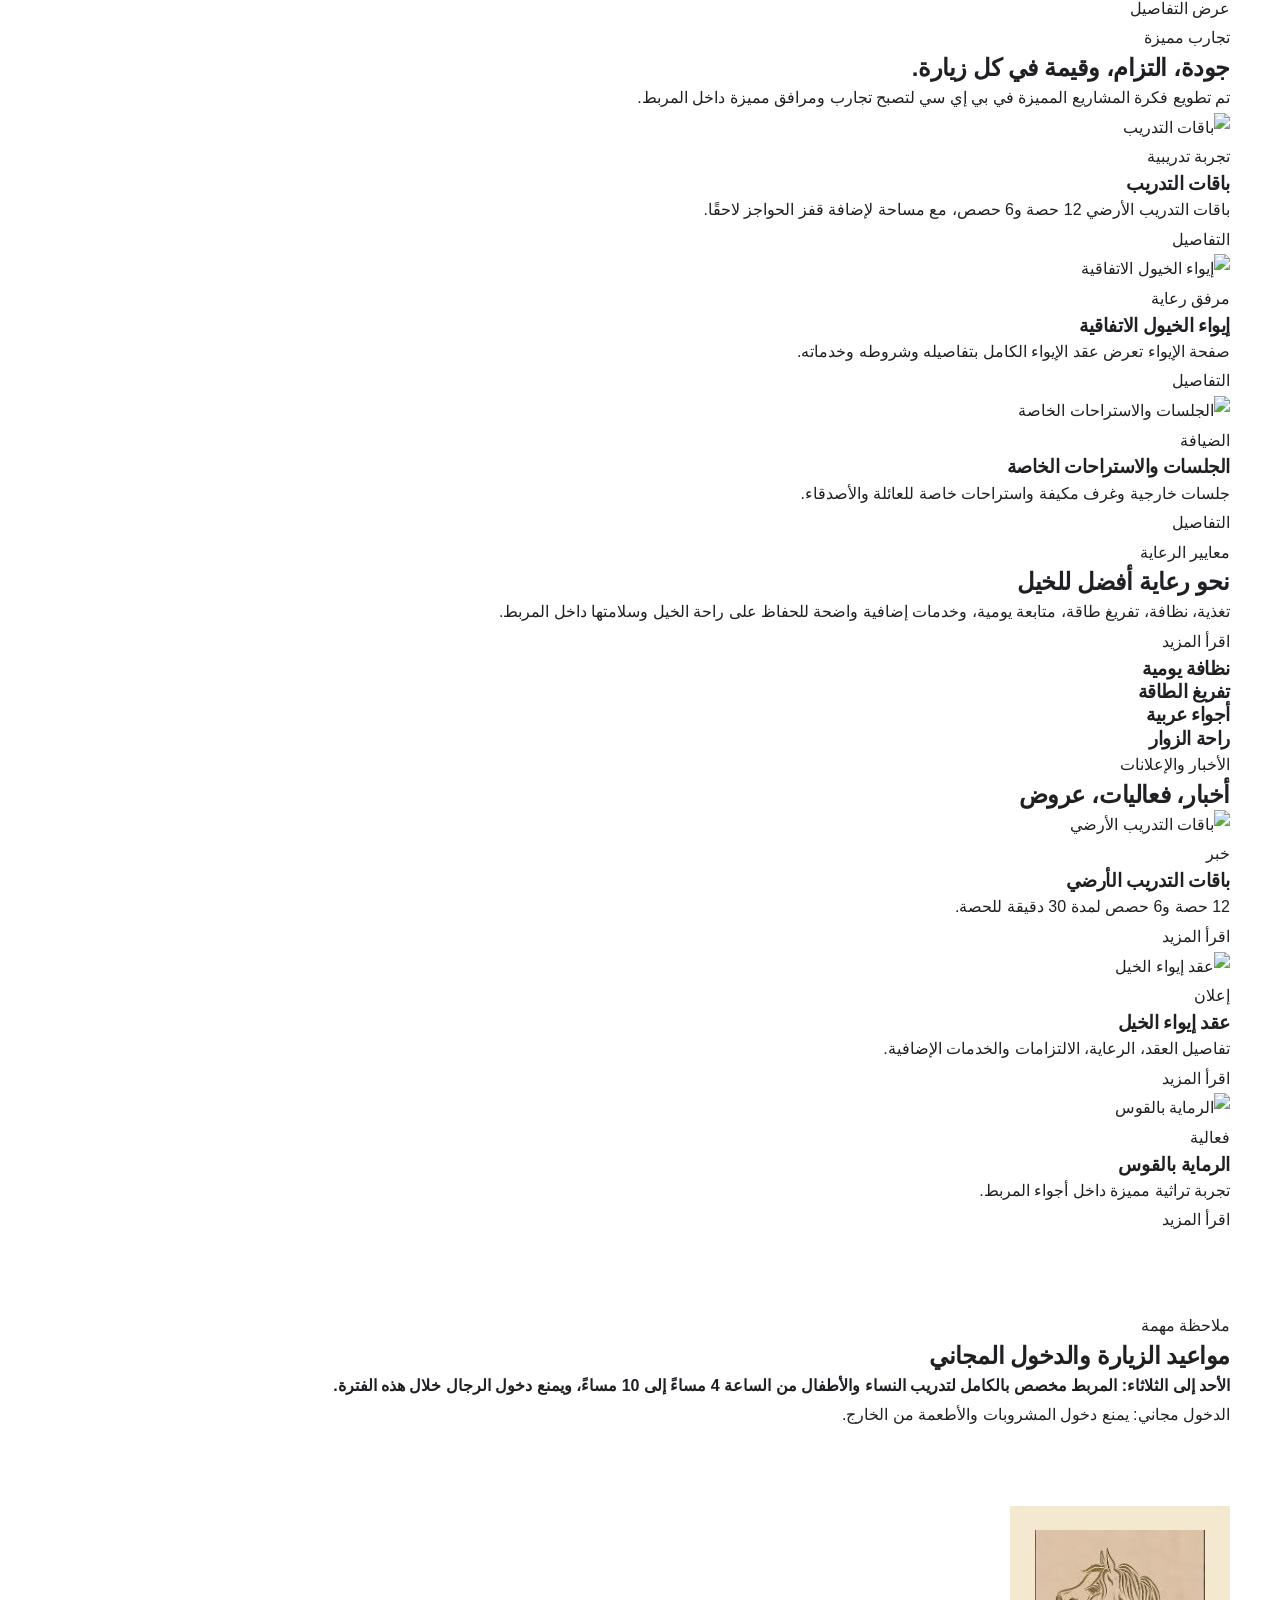
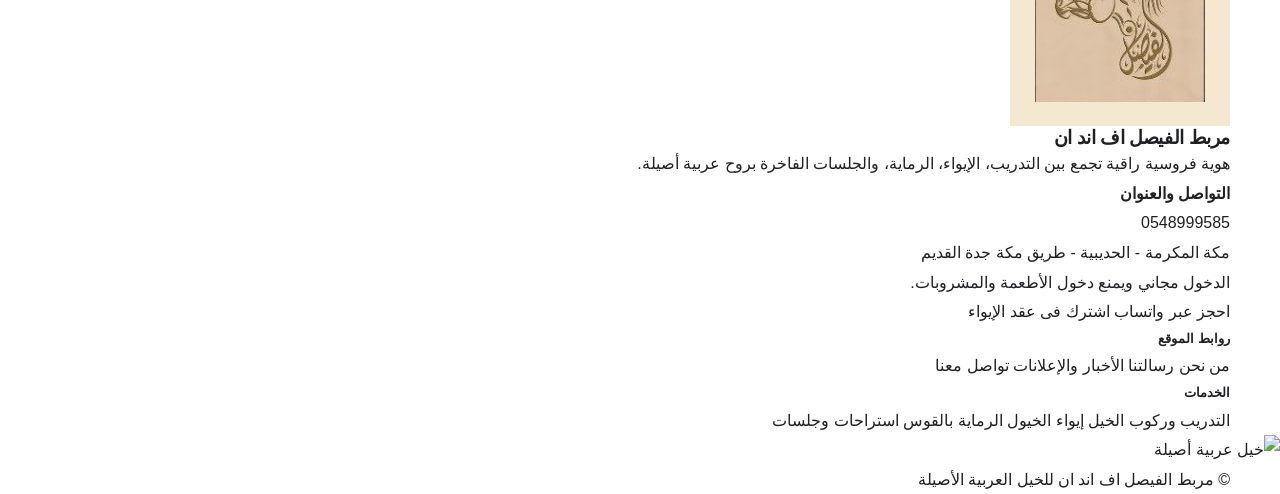
==== commit 95baa6ca: "Add files via upload" ====
--- a/index.html
+++ b/index.html
@@ -3,226 +3,165 @@
 <head>
 <meta charset="UTF-8">
 <meta name="viewport" content="width=device-width, initial-scale=1.0">
-<title>مربط الفيصل F&N للخيل العربية الأصيلة</title>
+<title>مربط الفيصل اف اند ان للخيل العربية الأصيلة</title>
 <link rel="preconnect" href="https://fonts.googleapis.com">
 <link rel="preconnect" href="https://fonts.gstatic.com" crossorigin>
-<link href="https://fonts.googleapis.com/css2?family=Alexandria:wght@300;400;500;600;700;800&family=IBM+Plex+Sans+Arabic:wght@300;400;500;600;700&display=swap" rel="stylesheet">
+<link href="https://fonts.googleapis.com/css2?family=Baloo+Bhaijaan+2:wght@400;500;600;700;800&display=swap" rel="stylesheet">
 <link rel="stylesheet" href="assets/css/style.css">
 </head>
 <body>
 <a class="skip-link" href="#main-content">تخطي إلى المحتوى</a>
-<header class="site-header">
-  <div class="container header-shell">
-    <a class="brand" href="index.html" aria-label="مربط الفيصل F and N">
+
+<header class="bec-header">
+  <div class="bec-mini">
+    <div class="container mini-inner">
+      <span>مربط ومنتجع الفيصل اف اند ان للخيل العربية الأصيلة</span>
+      <span>للحجز والاستفسار: 0548999585</span>
+      <div class="language-toggle">
+        <a class="active" href="index.html">عربي</a>
+        <em>|</em>
+        <a class="" href="en/index.html">الإنجليزية</a>
+      </div>
+    </div>
+  </div>
+  <div class="container bec-main-head">
+    <a href="index.html" class="bec-logo">
       <img src="assets/img/logo-alfaisal-fandn.jpg" alt="شعار مربط الفيصل">
-      <span>
-        <strong>مربط الفيصل F&amp;N</strong>
-        <small>للخيل العربية الأصيلة</small>
-      </span>
+      <span><strong>مربط الفيصل اف اند ان</strong><small>الخيل العربية الأصيلة</small></span>
     </a>
-
-    <nav class="main-nav" aria-label="القائمة الرئيسية">
-      <a href="index.html" class="active">الرئيسية</a>
-<a href="index.html#about" class="">من نحن</a>
-<a href="index.html#mission" class="">رسالتنا</a>
-<a href="index.html#services" class="">خدماتنا</a>
-<a href="training.html" class="">التدريب</a>
-<a href="stabling.html" class="">الإيواء</a>
-<a href="archery.html" class="">الرماية</a>
-<a href="lounges.html" class="">الجلسات</a>
-    </nav>
-
-    <div class="header-cta">
-      <a class="book-now" href="https://wa.me/966548999585" target="_blank">Book Now</a>
+    <nav class="bec-nav" aria-label="القائمة الرئيسية">
+      <a href="index.html"><span>الرئيسية</span></a>
+<a href="index.html#about"><span>من نحن</span></a>
+<a href="index.html#mission"><span>رسالتنا</span></a>
+<div class="nav-item service-nav-item">
+  <a href="index.html#services"><span>الخدمات</span><i class="nav-arrow">⌄</i></a>
+  <div class="service-dropdown-menu">
+    <a href="training.html">التدريب وركوب الخيل</a>
+    <a href="stabling.html">إيواء الخيول</a>
+    <a href="archery.html">الرماية بالقوس</a>
+    <a href="lounges.html">استراحات وجلسات</a>
+  </div>
+</div>
+<a href="index.html#featured"><span>تجارب مميزة</span></a>
+<a href="index.html#media"><span>الميديا</span></a>
+<a href="index.html#contact"><span>تواصل معنا</span></a>
+</nav>
+    <div class="header-actions">
+      <a class="bec-book" href="https://wa.me/966548999585" target="_blank">احجز الآن</a>
       <button class="menu-toggle" type="button" aria-label="فتح القائمة">☰</button>
     </div>
   </div>
 </header>
+<main id="main-content">
+<section class="bec-hero" data-bec-slider>
+  <article class="bec-slide active" style="--img:url('https://commons.wikimedia.org/wiki/Special:FilePath/A_beautiful_Horse_and_Rider_at_the_2006_Arabian_Horse_Nationals_%282536434720%29.jpg?width=2200');--pos:center 44%">
+    <div class="moving-bg"></div><div class="container slide-content"><span class="slide-eyebrow">نبني تجربة عربية أصيلة</span><h1>تجربة<br>فروسية عربية<br>فاخرة</h1><p>مربط الفيصل اف اند ان يقدم تجربة حديثة تجمع الخيل العربية، التدريب، الإيواء، الرماية والجلسات المطلة على المضمار.</p><a class="read-more" href="#about">اقرأ المزيد</a></div>
+  </article>
+  <article class="bec-slide" style="--img:url('https://commons.wikimedia.org/wiki/Special:FilePath/Arabian_Horse_%28244439631%29.jpeg?width=2200');--pos:center center">
+    <div class="moving-bg"></div><div class="container slide-content"><span class="slide-eyebrow">الوضوح والجودة والرعاية</span><h1>رعاية نقية<br>وروح عربية<br>أنيقة</h1><p>رعاية وإيواء ونظافة وتغذية للخيل العربية الأصيلة داخل بيئة منظمة وهادئة.</p><a class="read-more" href="stabling.html">تفاصيل الإيواء</a></div>
+  </article>
+  <article class="bec-slide" style="--img:url('https://commons.wikimedia.org/wiki/Special:FilePath/Banyan_Tree_AlUla_pool.jpg?width=2200');--pos:center center">
+    <div class="moving-bg"></div><div class="container slide-content"><span class="slide-eyebrow">الضيافة أولاً</span><h1>جلسات فاخرة<br>بجوار<br>المضمار</h1><p>جلسات وغرف واستراحات خاصة تمنح الزوار تجربة ضيافة فاخرة بجوار الخيل.</p><a class="read-more" href="lounges.html">تفاصيل الجلسات</a></div>
+  </article>
+  <div class="bec-slider-ui"><button class="slider-prev" type="button">‹</button><div class="slider-progress"><span class="current-slide">01</span><i></i><span>03</span></div><button class="slider-next" type="button">›</button></div>
+</section>
 
-<main id="main-content">
-<section class="hero-modern" data-slider>
-  <article class="hero-slide active" style="--img:url('https://commons.wikimedia.org/wiki/Special:FilePath/A_beautiful_Horse_and_Rider_at_the_2006_Arabian_Horse_Nationals_%282536434720%29.jpg?width=2100');--pos:center 42%">
-    <div class="container hero-grid">
-      <div class="hero-copy">
-        <span class="label light">Arabian Horse Stud</span>
-        <h1>تجربة فروسية<br>بهوية حديثة وفاخرة</h1>
-        <p>مربط الفيصل F&amp;N يجمع أصالة الخيل العربية مع الضيافة، التدريب، الرعاية والجلسات الراقية.</p>
-        <div class="hero-actions">
-          <a class="btn btn-gold" href="#services">استكشف الخدمات</a>
-          <a class="btn btn-light" href="#visit-note">مواعيد الزيارة</a>
-        </div>
-      </div>
-</div>
-  </article>
+<section class="bec-overview reveal" id="about"><div class="container overview-layout"><div class="overview-img"><img src="https://commons.wikimedia.org/wiki/Special:FilePath/Arabian_Horse_%2838083704%29.jpeg?width=1800" alt=""><div class="red-square">اف اند ان<br><span>المربط</span></div></div><div class="overview-text"><span class="section-kicker">من نحن</span><h2>أصالة أكبر<br>وتجربة أرقى</h2><p>مربط الفيصل اف اند ان هو وجهة حديثة للخيل العربية الأصيلة، تجمع بين التدريب المنظم، إيواء الخيل، الرعاية اليومية، الرماية، والجلسات العائلية المطلة على المضمار.</p><a class="line-link" href="#services">اقرأ المزيد</a></div></div></section>
+<section class="bec-overview reverse reveal" id="mission"><div class="container overview-layout"><div class="overview-text"><span class="section-kicker">رسالتنا</span><h2>رعاية بهدف<br>وضيافة بروح</h2><p>رسالتنا أن نقدم رعاية وإيواء وتدريبًا بروح تعاون وإخاء، ونحافظ على أصالة التجربة العربية مع تنظيم حديث وخدمة واضحة للزوار وملاك الخيل.</p><a class="line-link" href="stabling.html">اكتشف الرعاية</a></div><div class="overview-img"><img src="https://commons.wikimedia.org/wiki/Special:FilePath/Stabled_horses.jpg?width=2200" alt=""><div class="red-square">رعاية<br><span>يومية</span></div></div></div></section>
 
-  <article class="hero-slide" style="--img:url('https://commons.wikimedia.org/wiki/Special:FilePath/Arabian_Horse_%28244439631%29.jpeg?width=2100');--pos:center 50%">
-    <div class="container hero-grid">
-      <div class="hero-copy">
-        <span class="label light">Care & Elegance</span>
-        <h1>رعاية هادئة<br>للخيل الأصيلة</h1>
-        <p>إيواء ومتابعة ونظافة داخل بيئة منظمة تليق بالخيل العربية الأصيلة.</p>
-        <div class="hero-actions">
-          <a class="btn btn-gold" href="stabling.html">تفاصيل الإيواء</a>
-          <a class="btn btn-light" href="https://wa.me/966548999585" target="_blank">احجز الآن</a>
-        </div>
+<section class="bec-stats reveal"><div class="container stats-wrap"><div><strong data-counter="10">0</strong><span>سنوات خبرة</span></div><div><strong data-counter="4">0</strong><span>خدمات رئيسية</span></div><div><strong data-counter="12">0</strong><span>حصة تدريب</span></div><div><strong data-counter="6">0</strong><span>جلسات على المضمار</span></div></div></section>
+
+<section class="bec-services-section reveal" id="services"><div class="container title-block"><span class="section-kicker">خدماتنا</span><h2>نسعى للتميز في كل تجربة</h2></div><div class="container services-bec-grid"><a class="bec-service-card" href="training.html">
+      <div class="service-img"><img src="https://commons.wikimedia.org/wiki/Special:FilePath/A_beautiful_Horse_and_Rider_at_the_2006_Arabian_Horse_Nationals_%282536434720%29.jpg?width=2200" alt="التدريب وركوب الخيل"></div>
+      <div class="service-num">01</div>
+      <h3>التدريب وركوب الخيل</h3>
+      <h4>التدريب وركوب الخيل</h4>
+      <p>باقات تدريب أرضي وركوب خيل منظمة، مع قسم مستقل لتدريب قفز الحواجز.</p>
+      <span>عرض التفاصيل</span>
+    </a><a class="bec-service-card" href="stabling.html">
+      <div class="service-img"><img src="https://commons.wikimedia.org/wiki/Special:FilePath/Stabled_horses.jpg?width=2200" alt="إيواء الخيول"></div>
+      <div class="service-num">02</div>
+      <h3>إيواء الخيول</h3>
+      <h4>إيواء الخيول</h4>
+      <p>رعاية وإيواء وفق تفاصيل واضحة: تغذية، نظافة، متابعة، وخدمات إضافية.</p>
+      <span>عرض التفاصيل</span>
+    </a><a class="bec-service-card" href="archery.html">
+      <div class="service-img"><img src="https://commons.wikimedia.org/wiki/Special:FilePath/Horseback_Archery_%28195889659%29.jpeg?width=1800" alt="الرماية بالقوس"></div>
+      <div class="service-num">03</div>
+      <h3>الرماية بالقوس</h3>
+      <h4>الرماية بالقوس</h4>
+      <p>نشاط تراثي راقٍ مناسب للزيارات والمجموعات داخل أجواء المربط.</p>
+      <span>عرض التفاصيل</span>
+    </a><a class="bec-service-card" href="lounges.html">
+      <div class="service-img"><img src="https://commons.wikimedia.org/wiki/Special:FilePath/Banyan_Tree_AlUla_pool.jpg?width=2200" alt="استراحات وجلسات"></div>
+      <div class="service-num">04</div>
+      <h3>استراحات وجلسات</h3>
+      <h4>استراحات وجلسات</h4>
+      <p>جلسات وغرف واستراحات مميزة مطلة على مضمار الخيل.</p>
+      <span>عرض التفاصيل</span>
+    </a></div></section>
+
+<section class="featured-facilities reveal" id="featured"><div class="container title-block split-title"><div><span class="section-kicker">تجارب مميزة</span><h2>جودة، التزام، وقيمة في كل زيارة.</h2></div><p>تم تطويع فكرة المشاريع المميزة في بي إي سي لتصبح تجارب ومرافق مميزة داخل المربط.</p></div><div class="container facility-grid"><article><img src="https://commons.wikimedia.org/wiki/Special:FilePath/A_beautiful_Horse_and_Rider_at_the_2006_Arabian_Horse_Nationals_%282536434720%29.jpg?width=2200" alt="باقات التدريب"><div><span>تجربة تدريبية</span><h3>باقات التدريب</h3><p>باقات التدريب الأرضي 12 حصة و6 حصص، مع مساحة لإضافة قفز الحواجز لاحقًا.</p><a href="training.html">التفاصيل</a></div></article><article><img src="https://commons.wikimedia.org/wiki/Special:FilePath/Stabled_horses.jpg?width=2200" alt="إيواء الخيول الاتفاقية"><div><span>مرفق رعاية</span><h3>إيواء الخيول الاتفاقية</h3><p>صفحة الإيواء تعرض عقد الإيواء الكامل بتفاصيله وشروطه وخدماته.</p><a href="stabling.html">التفاصيل</a></div></article><article><img src="https://commons.wikimedia.org/wiki/Special:FilePath/Banyan_Tree_AlUla_pool.jpg?width=2200" alt="الجلسات والاستراحات الخاصة"><div><span>الضيافة</span><h3>الجلسات والاستراحات الخاصة</h3><p>جلسات خارجية وغرف مكيفة واستراحات خاصة للعائلة والأصدقاء.</p><a href="lounges.html">التفاصيل</a></div></article></div></section>
+
+<section class="care-section reveal" id="care"><div class="container care-layout"><div><span class="section-kicker">معايير الرعاية</span><h2>نحو رعاية أفضل للخيل</h2><p>تغذية، نظافة، تفريغ طاقة، متابعة يومية، وخدمات إضافية واضحة للحفاظ على راحة الخيل وسلامتها داخل المربط.</p><a class="line-link light" href="stabling.html">اقرأ المزيد</a></div><div class="care-mosaic"><article><img src="https://commons.wikimedia.org/wiki/Special:FilePath/Stabled_horses.jpg?width=2200" alt=""><h3>نظافة يومية</h3></article><article><img src="https://commons.wikimedia.org/wiki/Special:FilePath/Arabian_Horse_%2838083704%29.jpeg?width=1800" alt=""><h3>تفريغ الطاقة</h3></article><article><img src="https://commons.wikimedia.org/wiki/Special:FilePath/301-QatarRecoSeaLine.jpg?width=1800" alt=""><h3>أجواء عربية</h3></article><article><img src="https://commons.wikimedia.org/wiki/Special:FilePath/Banyan_Tree_AlUla_pool.jpg?width=2200" alt=""><h3>راحة الزوار</h3></article></div></div></section>
+
+<section class="media-section reveal" id="media"><div class="container title-block"><span class="section-kicker">الأخبار والإعلانات</span><h2>أخبار، فعاليات، عروض</h2></div><div class="container media-bec-grid"><article><img src="https://commons.wikimedia.org/wiki/Special:FilePath/A_beautiful_Horse_and_Rider_at_the_2006_Arabian_Horse_Nationals_%282536434720%29.jpg?width=2200" alt="باقات التدريب الأرضي"><div><span>خبر</span><h3>باقات التدريب الأرضي</h3><p>12 حصة و6 حصص لمدة 30 دقيقة للحصة.</p><a href="training.html">اقرأ المزيد</a></div></article><article><img src="https://commons.wikimedia.org/wiki/Special:FilePath/Stabled_horses.jpg?width=2200" alt="عقد إيواء الخيل"><div><span>إعلان</span><h3>عقد إيواء الخيل</h3><p>تفاصيل العقد، الرعاية، الالتزامات والخدمات الإضافية.</p><a href="stabling.html">اقرأ المزيد</a></div></article><article><img src="https://commons.wikimedia.org/wiki/Special:FilePath/Horseback_Archery_%28195889659%29.jpeg?width=1800" alt="الرماية بالقوس"><div><span>فعالية</span><h3>الرماية بالقوس</h3><p>تجربة تراثية مميزة داخل أجواء المربط.</p><a href="archery.html">اقرأ المزيد</a></div></article></div></section>
+
+<section class="visit-note reveal" id="visit-note"><div class="container note-bec-style"><div><span class="section-kicker">ملاحظة مهمة</span><h2>مواعيد الزيارة والدخول المجاني</h2></div><div><p><strong>الأحد إلى الثلاثاء: المربط مخصص بالكامل لتدريب النساء والأطفال من الساعة 4 مساءً إلى 10 مساءً، ويمنع دخول الرجال خلال هذه الفترة.</strong></p><p>الدخول مجاني: يمنع دخول المشروبات والأطعمة من الخارج.</p></div></div></section>
+</main>
+
+
+<section class="stud-footer-showcase" id="contact">
+  <div class="container stud-footer-top">
+    <div class="stud-footer-brand">
+      <img src="assets/img/logo-alfaisal-fandn.jpg" alt="شعار مربط الفيصل">
+      <div>
+        <h3>مربط الفيصل اف اند ان</h3>
+        <p>هوية فروسية راقية تجمع بين التدريب، الإيواء، الرماية، والجلسات الفاخرة بروح عربية أصيلة.</p>
       </div>
     </div>
-  </article>
 
-  <article class="hero-slide" style="--img:url('https://commons.wikimedia.org/wiki/Special:FilePath/Banyan_Tree_AlUla_pool.jpg?width=1600');--pos:center 55%">
-    <div class="container hero-grid">
-      <div class="hero-copy">
-        <span class="label light">Lounges & Resort</span>
-        <h1>جلسات راقية<br>بإطلالة على المضمار</h1>
-        <p>جلسات خارجية، غرف مكيفة، واستراحات خاصة بتجربة ضيافة هادئة.</p>
-        <div class="hero-actions">
-          <a class="btn btn-gold" href="lounges.html">شاهد الجلسات</a>
-          <a class="btn btn-light" href="https://wa.me/966548999585" target="_blank">واتساب</a>
-        </div>
+    <div class="stud-footer-contact">
+      <h4>التواصل والعنوان</h4>
+      <p>0548999585</p>
+      <p>مكة المكرمة - الحديبية - طريق مكة جدة القديم</p>
+      <p>الدخول مجاني ويمنع دخول الأطعمة والمشروبات.</p>
+    </div>
+
+    <div class="stud-footer-actions">
+      <a href="https://wa.me/966548999585" target="_blank">احجز عبر واتساب</a>
+      <a href="stabling.html">اشترك فى عقد الإيواء</a>
+    </div>
+
+    <div class="stud-footer-links">
+      <div>
+        <h5>روابط الموقع</h5>
+        <a href="index.html#about">من نحن</a>
+        <a href="index.html#mission">رسالتنا</a>
+        <a href="index.html#media">الأخبار والإعلانات</a>
+        <a href="index.html#contact">تواصل معنا</a>
+      </div>
+      <div>
+        <h5>الخدمات</h5>
+        <a href="training.html">التدريب وركوب الخيل</a>
+        <a href="stabling.html">إيواء الخيول</a>
+        <a href="archery.html">الرماية بالقوس</a>
+        <a href="lounges.html">استراحات وجلسات</a>
       </div>
     </div>
-  </article>
-  <div class="slider-dots"></div>
-</section>
+  </div>
 
-<section class="identity-section" id="about">
-  <div class="container section-heading">
-    <span class="label">Identity</span>
-    <h2>من نحن، رسالتنا، وخدماتنا</h2>
-    <p>كل جزء في المربط له صورة وتجربة خاصة، لذلك تم عرض الهوية بشكل بصري حديث وواقعي.</p>
-  </div>
-  <div class="container identity-grid">
-    <article class="identity-card large">
-      <img src="https://commons.wikimedia.org/wiki/Special:FilePath/Arabian_Horse_%28244439631%29.jpeg?width=1600" alt="من نحن - حصان عربي أصيل">
-      <div>
-        <span>01</span>
-        <h3>من نحن</h3>
-        <p>مربط ومنتجع للخيل العربية الأصيلة، يقدم تجربة تجمع الفروسية، الرعاية والضيافة في أجواء راقية.</p>
-      </div>
-    </article>
-    <article class="identity-card" id="mission">
-      <img src="https://commons.wikimedia.org/wiki/Special:FilePath/Stabled_horses.jpg?width=1600" alt="رسالتنا - رعاية الخيل">
-      <div>
-        <span>02</span>
-        <h3>رسالتنا</h3>
-        <p>تقديم رعاية وإيواء وتدريب بروح تعاون وإخاء، مع الحفاظ على أصالة التجربة العربية.</p>
-      </div>
-    </article>
-    <article class="identity-card">
-      <img src="https://commons.wikimedia.org/wiki/Special:FilePath/A_beautiful_Horse_and_Rider_at_the_2006_Arabian_Horse_Nationals_%282536434720%29.jpg?width=1600" alt="خدماتنا - ركوب الخيل">
-      <div>
-        <span>03</span>
-        <h3>خدماتنا</h3>
-        <p>تدريب وركوب خيل، إيواء، رماية، جلسات، غرف مكيفة واستراحات خاصة.</p>
-      </div>
-    </article>
-  </div>
-</section>
-
-<section class="services-modern" id="services">
-  <div class="container section-heading center">
-    <span class="label">Services</span>
-    <h2>خدمات المربط</h2>
-    <p>كروت حديثة بصور واقعية وملخص سريع لكل تجربة.</p>
-  </div>
-  <div class="container service-grid">
-    <a class="service-card" href="training.html">
-      <div class="service-img"><img src="https://commons.wikimedia.org/wiki/Special:FilePath/A_beautiful_Horse_and_Rider_at_the_2006_Arabian_Horse_Nationals_%282536434720%29.jpg?width=1600" alt="التدريب وركوب الخيل"></div>
-      <div class="service-content">
-        <span>Training & Riding</span>
-        <h3>التدريب وركوب الخيل</h3>
-        <p>برامج تدريب وركوب خيل منظمة للمبتدئين والمتقدمين، داخل بيئة آمنة وبإشراف مناسب.</p>
-      </div>
-    </a><a class="service-card" href="stabling.html">
-      <div class="service-img"><img src="https://commons.wikimedia.org/wiki/Special:FilePath/Stabled_horses.jpg?width=1600" alt="إيواء الخيول"></div>
-      <div class="service-content">
-        <span>Horse Stabling</span>
-        <h3>إيواء الخيول</h3>
-        <p>إيواء ورعاية للخيول العربية الأصيلة داخل بيئة هادئة ومنظمة تهتم بالنظافة والراحة.</p>
-      </div>
-    </a><a class="service-card" href="archery.html">
-      <div class="service-img"><img src="https://commons.wikimedia.org/wiki/Special:FilePath/Horseback_Archery_%28195889659%29.jpeg?width=1600" alt="الرماية بالقوس"></div>
-      <div class="service-content">
-        <span>Archery</span>
-        <h3>الرماية بالقوس</h3>
-        <p>نشاط تراثي راقٍ يضيف للزيارة تجربة مختلفة بروح عربية، مناسب للأفراد والمجموعات.</p>
-      </div>
-    </a><a class="service-card" href="lounges.html">
-      <div class="service-img"><img src="https://commons.wikimedia.org/wiki/Special:FilePath/Banyan_Tree_AlUla_pool.jpg?width=1600" alt="استراحات وجلسات"></div>
-      <div class="service-content">
-        <span>Lounges</span>
-        <h3>استراحات وجلسات</h3>
-        <p>جلسات مطلة على مضمار الخيل، غرف مكيفة، واستراحات خاصة بأجواء هادئة وفاخرة.</p>
-      </div>
-    </a>
-  </div>
-</section>
-
-<section class="experience-strip">
-  <div class="container strip-grid">
-    <div>
-      <span class="label light">Modern Stud Experience</span>
-      <h2>تصميم هادئ، فاخر، ومناسب لمربط خيل</h2>
-    </div>
-    <p>الأبيض هو الأساس، مع الذهب والفضي ولمسات سوداء خفيفة لإحساس عصري راقٍ بدون زحمة أو مبالغة.</p>
-  </div>
-</section>
-</main>
-
-<section class="visit-note" id="visit-note">
-  <div class="container note-card">
-    <div class="note-title">
-      <span>ملاحظة مهمة</span>
-      <h2>مواعيد الزيارة والدخول</h2>
-    </div>
-    <div class="note-content">
-      <p><strong>الأحد إلى الثلاثاء:</strong> المربط مخصص بالكامل لتدريب النساء والأطفال من الساعة 4 مساءً إلى 10 مساءً، ويمنع دخول الرجال خلال هذه الفترة.</p>
-      <p><strong>الدخول مجاني:</strong> يمنع دخول المشروبات والأطعمة من الخارج.</p>
+  <div class="stud-footer-image-strip">
+    <img src="https://commons.wikimedia.org/wiki/Special:FilePath/Arabian_Horse_(38083704).jpeg?width=2200" alt="خيل عربية أصيلة">
+    <div class="stud-footer-bottom container">
+      <div class="stud-footer-dots"><span></span><span class="active"></span></div>
+      <p>© مربط الفيصل اف اند ان للخيل العربية الأصيلة</p>
     </div>
   </div>
 </section>
 
-<section class="reservation">
-  <div class="container reservation-card">
-    <div>
-      <span class="label">Reserve</span>
-      <h2>جاهز لتجربة مربط الفيصل؟</h2>
-      <p>تواصل معنا الآن للحجز أو الاستفسار عن التدريب، الإيواء، الرماية، الجلسات والاستراحات.</p>
-    </div>
-    <a class="btn btn-dark" href="https://wa.me/966548999585" target="_blank">تواصل واتساب</a>
-  </div>
-</section>
-
-<footer class="footer" id="contact">
-  <div class="container footer-grid">
-    <div class="footer-brand">
-      <img src="assets/img/logo-alfaisal-fandn.jpg" alt="شعار المربط">
-      <h3>مربط الفيصل F&amp;N</h3>
-      <p>مربط ومنتجع للخيل العربية الأصيلة يجمع بين الرعاية، التدريب، الضيافة، والتجارب الراقية.</p>
-    </div>
-    <div>
-      <h4>الخدمات</h4>
-      <a href="training.html">التدريب وركوب الخيل</a>
-      <a href="stabling.html">إيواء الخيول</a>
-      <a href="archery.html">الرماية بالقوس</a>
-      <a href="lounges.html">استراحات وجلسات</a>
-    </div>
-    <div>
-      <h4>التواصل</h4>
-      <p>واتساب: 0548999585</p>
-      <p>Instagram: ALFAISALFANDN</p>
-      <p>TikTok: ALFAISALFANDN</p>
-      <p>Snapchat: ALFAISALFANDN1</p>
-    </div>
-    <div>
-      <h4>العنوان</h4>
-      <p>مكة المكرمة - الحديبية - طريق مكة جدة القديم</p>
-      <p>الدخول مجاني</p>
-    </div>
-  </div>
-  <div class="container copyright">© مربط الفيصل F&amp;N للخيل العربية الأصيلة</div>
-</footer>
 <a class="wa-float" href="https://wa.me/966548999585" target="_blank" aria-label="واتساب">واتساب</a>
 <button class="back-to-top" type="button" aria-label="العودة للأعلى">↑</button>
 <script src="assets/js/main.js"></script>
-</body></html>
+</body>
+</html>
--- a/assets/css/style.css
+++ b/assets/css/style.css
@@ -1,147 +1,762 @@
+
 :root{
-  --ivory:#fbf4e8;
-  --ivory-2:#fffaf0;
-  --cream:#f3e6cf;
-  --sand:#ead4ad;
-  --gold:#c89b45;
-  --gold-2:#e2bd72;
-  --brown:#3a2216;
-  --brown-2:#5b3a28;
-  --coffee:#24140e;
-  --text:#2f1c13;
-  --muted:#6d5948;
-  --white:#fffdf8;
-  --shadow:0 22px 55px rgba(58,34,22,.14);
+  --white:#ffffff;
+  --off:#fafafa;
+  --silver:#eef0f2;
+  --silver-2:#d6d9de;
+  --silver-dark:#9da3aa;
+  --gold:#c9a45c;
+  --gold-soft:#ead7a8;
+  --black:#111111;
+  --ink:#1f2023;
+  --muted:#6f7378;
+  --line:#e7e8ea;
+  --shadow:0 24px 70px rgba(18,18,18,.08);
+  --shadow-soft:0 16px 40px rgba(18,18,18,.05);
   --radius:28px;
 }
 *{box-sizing:border-box;margin:0;padding:0}
 html{scroll-behavior:smooth}
 body{
-  font-family:'Tajawal','Cairo',sans-serif;
+  font-family:'IBM Plex Sans Arabic','Alexandria',sans-serif;
+  background:var(--white);
+  color:var(--ink);
+  line-height:1.85;
+  overflow-x:hidden;
+  -webkit-font-smoothing:antialiased;
+}
+h1,h2,h3{font-family:'Alexandria','IBM Plex Sans Arabic',sans-serif;font-weight:700;line-height:1.25;letter-spacing:-.4px}
+a{text-decoration:none;color:inherit}
+img{display:block;max-width:100%}
+.container{width:min(1180px,calc(100% - 44px));margin-inline:auto}
+.skip-link{position:fixed;top:14px;right:14px;z-index:3000;background:var(--black);color:#fff;border-radius:999px;padding:10px 16px;transform:translateY(-130%);transition:.25s}
+.skip-link:focus{transform:translateY(0)}
+.site-header{
+  position:sticky;top:0;z-index:1200;
+  background:rgba(255,255,255,.84);
+  backdrop-filter:blur(18px);
+  border-bottom:1px solid rgba(231,232,234,.86);
+}
+.header-shell{
+  min-height:84px;
+  display:grid;
+  grid-template-columns:auto 1fr auto;
+  align-items:center;
+  gap:22px;
+}
+.brand{display:flex;align-items:center;gap:12px;min-width:220px}
+.brand img{width:58px;height:58px;border-radius:50%;object-fit:cover;border:1px solid var(--line);box-shadow:var(--shadow-soft)}
+.brand span{display:flex;flex-direction:column;line-height:1.25}
+.brand strong{font-size:16px;font-weight:700;color:var(--black)}
+.brand small{font-size:9px;color:var(--gold);font-weight:600}
+.main-nav{
+  justify-self:center;
+  display:flex;
+  align-items:center;
+  justify-content:center;
+  gap:5px;
+  padding:6px;
+  background:rgba(238,240,242,.72);
+  border:1px solid var(--line);
+  border-radius:999px;
+}
+.main-nav a{
+  font-size:12px;
+  font-weight:600;
+  color:#4b4e53;
+  padding:9px 12px;
+  border-radius:999px;
+  transition:.22s ease;
+}
+.main-nav a:hover,.main-nav a.active{background:#fff;color:var(--black);box-shadow:0 6px 14px rgba(0,0,0,.05)}
+.header-cta{display:flex;align-items:center;gap:10px;justify-self:end}
+.book-now{
+  display:inline-flex;align-items:center;justify-content:center;
+  min-height:42px;padding:0 18px;
+  border-radius:999px;
+  background:linear-gradient(135deg,var(--black),#353535);
+  color:#fff;
+  font-size:11px;
+  font-weight:700;
+  letter-spacing:.4px;
+  box-shadow:0 12px 24px rgba(17,17,17,.12);
+}
+.menu-toggle{display:none;width:46px;height:46px;border-radius:50%;border:1px solid var(--line);background:#fff;font-size:22px}
+.label{
+  display:inline-flex;
+  align-items:center;
+  gap:10px;
+  color:var(--gold);
+  font-size:12px;
+  font-weight:700;
+  text-transform:uppercase;
+  letter-spacing:.8px;
+  margin-bottom:12px;
+}
+.label:before{content:'';width:32px;height:1px;background:currentColor}
+.label.light{color:#f1dfad}
+.btn{
+  display:inline-flex;align-items:center;justify-content:center;
+  min-height:48px;padding:13px 23px;
+  border-radius:999px;
+  font-weight:700;
+  border:1px solid transparent;
+  transition:.24s ease;
+}
+.btn-gold{background:linear-gradient(135deg,var(--gold),var(--gold-soft));color:#21170b;box-shadow:0 16px 30px rgba(201,164,92,.22)}
+.btn-gold:hover{transform:translateY(-2px)}
+.btn-light{background:rgba(255,255,255,.12);border-color:rgba(255,255,255,.52);color:#fff}
+.btn-light:hover{background:#fff;color:var(--black)}
+.btn-dark{background:var(--black);color:#fff}
+.hero-modern{position:relative;height:calc(100vh - 84px);min-height:650px;overflow:hidden;background:#111}
+.hero-slide{position:absolute;inset:0;opacity:0;visibility:hidden;transition:opacity 1s ease,visibility 1s ease}
+.hero-slide.active{opacity:1;visibility:visible}
+.hero-slide:before{
+  content:'';position:absolute;inset:0;
+  background-image:var(--img);
+  background-size:cover;background-position:var(--pos,center);
+  filter:brightness(.74) saturate(1.02) contrast(1.04);
+  transform:scale(1.03);
+}
+.hero-slide.active:before{animation:heroZoom 9s ease-in-out forwards}
+@keyframes heroZoom{to{transform:scale(1.08)}}
+.hero-slide:after{
+  content:'';position:absolute;inset:0;
   background:
-    radial-gradient(circle at 15% 0%, rgba(226,189,114,.18), transparent 34%),
-    linear-gradient(180deg,var(--ivory-2),var(--ivory));
-  color:var(--text);
-  line-height:1.8;
-  overflow-x:hidden;
-}
-a{text-decoration:none;color:inherit}
-img{max-width:100%;display:block}
-.container{width:min(1180px, calc(100% - 48px));margin-inline:auto}
-.topbar{
-  background:linear-gradient(90deg,#3a2216,#5b3a28,#3a2216);
-  color:#f0d6a3;
+    radial-gradient(circle at 78% 24%, rgba(255,255,255,.12), transparent 22%),
+    linear-gradient(90deg,rgba(0,0,0,.12),rgba(0,0,0,.42),rgba(0,0,0,.76));
+}
+.hero-grid{position:relative;z-index:2;height:100%;display:grid;grid-template-columns:1.05fr .95fr;gap:40px;align-items:center;color:#fff}
+.hero-copy{max-width:650px}
+.hero-copy h1{font-size:clamp(38px,5vw,64px);color:#fff;margin-bottom:18px}
+.hero-copy p{font-size:clamp(16px,1.5vw,20px);color:#e7e3dc;max-width:590px;margin-bottom:28px;font-weight:400}
+.hero-actions{display:flex;gap:12px;flex-wrap:wrap}
+.hero-panel{
+  justify-self:end;
+  width:min(360px,100%);
+  min-height:300px;
+  padding:34px;
+  border-radius:34px;
+  background:rgba(255,255,255,.10);
+  border:1px solid rgba(255,255,255,.20);
+  backdrop-filter:blur(14px);
+  display:flex;
+  flex-direction:column;
+  justify-content:flex-end;
+  box-shadow:0 28px 70px rgba(0,0,0,.18);
+}
+.hero-panel span{font-size:70px;font-weight:800;line-height:1;color:#fff}
+.hero-panel strong{font-size:28px;margin-top:8px}
+.hero-panel small{color:#dcd3c3;margin-top:8px}
+.slider-dots{position:absolute;z-index:4;bottom:28px;left:50%;transform:translateX(-50%);display:flex;gap:10px}
+.slider-dots button{width:10px;height:10px;border:0;border-radius:50%;background:rgba(255,255,255,.46);transition:.25s}
+.slider-dots button.active{width:46px;border-radius:999px;background:linear-gradient(90deg,var(--gold),var(--gold-soft))}
+.identity-section{padding:96px 0;background:#fff}
+.section-heading{margin-bottom:38px;max-width:760px}
+.section-heading.center{text-align:center;margin-inline:auto}
+.section-heading.center .label{justify-content:center}
+.section-heading.center .label:after{content:'';width:32px;height:1px;background:currentColor}
+.section-heading h2{font-size:clamp(30px,4vw,48px);margin-bottom:12px;color:var(--black)}
+.section-heading p{font-size:16px;color:var(--muted)}
+.identity-grid{display:grid;grid-template-columns:1.2fr .8fr;gap:24px}
+.identity-card{
+  position:relative;
+  min-height:360px;
+  border-radius:34px;
+  overflow:hidden;
+  background:var(--silver);
+  box-shadow:var(--shadow-soft);
+  border:1px solid var(--line);
+}
+.identity-card.large{grid-row:span 2;min-height:744px}
+.identity-card img{width:100%;height:100%;object-fit:cover;position:absolute;inset:0;filter:saturate(1.02) contrast(1.03)}
+.identity-card:after{content:'';position:absolute;inset:0;background:linear-gradient(180deg,rgba(0,0,0,.02),rgba(0,0,0,.68))}
+.identity-card div{position:absolute;right:28px;left:28px;bottom:28px;z-index:2;color:#fff}
+.identity-card span{font-size:13px;color:var(--gold-soft);font-weight:800}
+.identity-card h3{font-size:28px;color:#fff;margin:5px 0 8px}
+.identity-card p{color:#eee;max-width:520px}
+.services-modern{padding:96px 0;background:linear-gradient(180deg,#fff 0%,#f7f8f9 100%)}
+.service-grid{display:grid;grid-template-columns:repeat(4,1fr);gap:20px}
+.service-card{
+  background:#fff;
+  border:1px solid var(--line);
+  border-radius:30px;
+  overflow:hidden;
+  box-shadow:var(--shadow-soft);
+  transition:.28s ease;
+}
+.service-card:hover{transform:translateY(-6px);box-shadow:var(--shadow)}
+.service-img{height:260px;overflow:hidden;background:var(--silver)}
+.service-img img{width:100%;height:100%;object-fit:cover;transition:.7s}
+.service-card:hover .service-img img{transform:scale(1.05)}
+.service-content{padding:22px}
+.service-content span{font-size:11px;color:var(--gold);font-weight:800;text-transform:uppercase;letter-spacing:.5px}
+.service-content h3{font-size:22px;margin:7px 0 8px}
+.service-content p{font-size:14px;color:var(--muted)}
+.experience-strip{padding:80px 0;background:linear-gradient(135deg,#111,#2a2a2a);color:#fff}
+.strip-grid{display:grid;grid-template-columns:1fr 1fr;gap:40px;align-items:center}
+.strip-grid h2{font-size:clamp(28px,4vw,46px);color:#fff}
+.strip-grid p{color:#d8d8d8;font-size:17px}
+.visit-note{padding:76px 0;background:#fff}
+.note-card{
+  display:grid;
+  grid-template-columns:.85fr 1.15fr;
+  gap:34px;
+  padding:32px;
+  border-radius:34px;
+  background:linear-gradient(135deg,#fff,#f6f7f8);
+  border:1px solid var(--line);
+  box-shadow:var(--shadow-soft);
+}
+.note-title span{color:var(--gold);font-weight:800;font-size:13px}
+.note-title h2{font-size:clamp(26px,3vw,38px);margin-top:6px}
+.note-content{display:grid;gap:12px;color:var(--muted)}
+.note-content strong{color:var(--black)}
+.reservation{padding:80px 0;background:#f7f8f9}
+.reservation-card{
+  display:flex;align-items:center;justify-content:space-between;gap:28px;
+  padding:36px;border-radius:34px;
+  background:#fff;border:1px solid var(--line);box-shadow:var(--shadow-soft)
+}
+.reservation h2{font-size:clamp(28px,4vw,44px);margin-bottom:8px}
+.reservation p{color:var(--muted)}
+.footer{background:#101010;color:#d7d7d7;padding:72px 0 26px}
+.footer-grid{display:grid;grid-template-columns:1.3fr 1fr 1fr 1fr;gap:28px}
+.footer-brand img{width:76px;height:76px;border-radius:50%;object-fit:cover;margin-bottom:14px}
+.footer h3,.footer h4{color:#fff;margin-bottom:14px}
+.footer a,.footer p{display:block;color:#c7c7c7;margin-bottom:8px;font-size:14px}
+.copyright{border-top:1px solid rgba(255,255,255,.1);margin-top:30px;padding-top:18px;text-align:center;font-size:13px;color:#aaa}
+.inner-hero{position:relative;height:560px;background:#111;overflow:hidden}
+.inner-hero:before{content:'';position:absolute;inset:0;background-image:var(--img);background-size:cover;background-position:var(--pos,center);filter:brightness(.70);transform:scale(1.02)}
+.inner-hero:after{content:'';position:absolute;inset:0;background:linear-gradient(90deg,rgba(0,0,0,.10),rgba(0,0,0,.46),rgba(0,0,0,.76))}
+.inner-grid{position:relative;z-index:2;height:100%;display:flex;align-items:center;color:#fff}
+.inner-grid>div{max-width:650px}
+.inner-grid h1{font-size:clamp(34px,5vw,58px);color:#fff;margin-bottom:14px}
+.inner-grid p{color:#e7e7e7;font-size:17px;margin-bottom:24px}
+.service-detail{padding:92px 0;background:#fff}
+.detail-layout{display:grid;grid-template-columns:1fr 1fr;gap:40px;align-items:center}
+.detail-copy h2{font-size:clamp(30px,4vw,46px);margin-bottom:14px}
+.detail-copy p{color:var(--muted);margin-bottom:20px}
+.detail-copy ul{display:grid;gap:12px;list-style:none}
+.detail-copy li{padding:13px 16px;border-radius:18px;background:#f7f8f9;border:1px solid var(--line);color:#4b4f55}
+.detail-image{border-radius:34px;overflow:hidden;min-height:460px;box-shadow:var(--shadow-soft)}
+.detail-image img{width:100%;height:100%;object-fit:cover}
+.related-section{padding:86px 0;background:#f7f8f9}
+.mini-grid{display:grid;grid-template-columns:repeat(3,1fr);gap:22px}
+.mini-service{position:relative;border-radius:30px;overflow:hidden;min-height:290px;box-shadow:var(--shadow-soft)}
+.mini-service img{position:absolute;inset:0;width:100%;height:100%;object-fit:cover}
+.mini-service:after{content:'';position:absolute;inset:0;background:linear-gradient(180deg,transparent,rgba(0,0,0,.62))}
+.mini-service span{position:absolute;right:22px;bottom:20px;z-index:2;color:#fff;font-weight:800;font-size:22px}
+.wa-float{position:fixed;left:22px;bottom:22px;background:#20b967;color:#fff;border-radius:999px;padding:13px 18px;font-weight:800;z-index:1500;box-shadow:0 14px 26px rgba(32,185,103,.25)}
+.back-to-top{position:fixed;right:22px;bottom:22px;width:48px;height:48px;border-radius:50%;border:1px solid var(--line);background:#fff;box-shadow:var(--shadow-soft);opacity:0;visibility:hidden;transition:.25s;z-index:1400}
+.back-to-top.show{opacity:1;visibility:visible}
+@media(max-width:1120px){
+  .main-nav{position:fixed;top:92px;right:18px;left:18px;border-radius:24px;display:none;flex-direction:column;align-items:stretch;background:#fff;box-shadow:var(--shadow);padding:12px}
+  .main-nav.open{display:flex}
+  .menu-toggle{display:block}
+  .header-shell{grid-template-columns:auto 1fr auto}
+  .service-grid{grid-template-columns:repeat(2,1fr)}
+  .footer-grid{grid-template-columns:1fr 1fr}
+}
+@media(max-width:900px){
+  .hero-modern{height:78vh;min-height:600px}
+  .hero-grid{grid-template-columns:1fr}
+  .hero-panel{display:none}
+  .identity-grid,.strip-grid,.note-card,.detail-layout{grid-template-columns:1fr}
+  .identity-card.large{grid-row:auto;min-height:420px}
+  .identity-card{min-height:420px}
+  .mini-grid{grid-template-columns:1fr}
+  .reservation-card{display:block}
+  .reservation .btn{margin-top:18px}
+}
+@media(max-width:640px){
+  .container{width:min(100% - 28px,1180px)}
+  .brand strong{font-size:16px}
+  .brand small{font-size:10px}
+  .brand img{width:50px;height:50px}
+  .header-shell{min-height:76px}
+  .book-now{display:none}
+  .hero-copy h1{font-size:34px}
+  .hero-copy p{font-size:15px}
+  .hero-actions .btn{width:100%}
+  .identity-section,.services-modern,.service-detail{padding:70px 0}
+  .service-grid,.footer-grid{grid-template-columns:1fr}
+  .service-img{height:245px}
+  .inner-hero{height:500px}
+  .detail-image{min-height:320px}
+  .wa-float{left:14px;bottom:14px}
+  .back-to-top{right:14px;bottom:72px}
+}
+
+.hero-panel{display:none !important;}
+
+
+/* Training page packages inspired by modern class poster layout */
+.training-packages{
+  padding:96px 0;
+  background:
+    radial-gradient(circle at 10% 20%, rgba(201,164,92,.10), transparent 30%),
+    linear-gradient(180deg,#fff 0%,#f7f8f9 100%);
+}
+.training-packages .section-heading{margin-bottom:30px}
+.training-package-layout{
+  display:grid;
+  grid-template-columns:.95fr 1.05fr;
+  gap:28px;
+  align-items:stretch;
+}
+.training-visual-card{
+  position:relative;
+  min-height:640px;
+  border-radius:38px;
+  overflow:hidden;
+  background:#111;
+  box-shadow:var(--shadow);
+}
+.training-visual-card img{
+  position:absolute;
+  inset:0;
+  width:100%;
+  height:100%;
+  object-fit:cover;
+  filter:saturate(1.04) contrast(1.04) brightness(.88);
+}
+.training-visual-card::after{
+  content:'';
+  position:absolute;
+  inset:0;
+  background:linear-gradient(180deg,rgba(0,0,0,.04),rgba(0,0,0,.62));
+}
+.training-visual-content{
+  position:absolute;
+  z-index:2;
+  right:28px;
+  left:28px;
+  bottom:28px;
+  color:#fff;
+}
+.training-visual-content span{
+  display:inline-flex;
+  padding:8px 14px;
+  border-radius:999px;
+  background:rgba(255,255,255,.14);
+  border:1px solid rgba(255,255,255,.24);
+  color:var(--gold-soft);
+  font-weight:800;
+  margin-bottom:12px;
+}
+.training-visual-content h3{
+  font-size:30px;
+  color:#fff;
+  margin-bottom:8px;
+}
+.training-visual-content p{
+  color:#eee;
+  max-width:450px;
+}
+.package-panel{
+  display:grid;
+  gap:18px;
+}
+.package-card{
+  position:relative;
+  padding:28px;
+  border-radius:34px;
+  background:linear-gradient(145deg,#fff,#f7f8f9);
+  border:1px solid var(--line);
+  box-shadow:var(--shadow-soft);
+  overflow:hidden;
+}
+.package-card::before{
+  content:'';
+  position:absolute;
+  top:-70px;
+  left:-70px;
+  width:180px;
+  height:180px;
+  border-radius:50%;
+  background:rgba(201,164,92,.10);
+}
+.package-card.featured{
+  border-color:rgba(201,164,92,.45);
+  box-shadow:var(--shadow);
+}
+.package-head{
+  display:flex;
+  justify-content:space-between;
+  align-items:flex-start;
+  gap:16px;
+  margin-bottom:18px;
+  position:relative;
+  z-index:1;
+}
+.package-head span{
+  display:inline-flex;
+  align-items:center;
+  justify-content:center;
+  min-width:72px;
+  min-height:44px;
+  padding:8px 16px;
+  border-radius:999px;
+  background:linear-gradient(135deg,var(--black),#383838);
+  color:#fff;
+  font-weight:800;
+  font-size:17px;
+}
+.package-head small{
+  display:block;
+  color:var(--gold);
+  font-size:12px;
+  font-weight:800;
+  text-transform:uppercase;
+  margin-bottom:4px;
+}
+.package-head h3{
+  font-size:26px;
+  color:var(--black);
+}
+.package-meta{
+  display:grid;
+  gap:12px;
+  position:relative;
+  z-index:1;
+}
+.package-line{
+  display:flex;
+  justify-content:space-between;
+  align-items:center;
+  gap:14px;
+  padding:13px 15px;
+  border-radius:20px;
+  background:#fff;
+  border:1px solid var(--line);
+}
+.package-line b{
+  color:var(--black);
+  font-size:15px;
+}
+.package-line strong{
+  color:var(--gold);
+  font-size:21px;
+}
+.package-actions{
+  display:flex;
+  gap:10px;
+  margin-top:18px;
+  flex-wrap:wrap;
+  position:relative;
+  z-index:1;
+}
+.package-actions .btn{
+  min-height:44px;
+  padding:11px 18px;
+}
+.empty-jump-card{
+  min-height:230px;
+  border:1px dashed #cfd3d8;
+  background:linear-gradient(145deg,#fff,#f2f3f4);
+  display:flex;
+  flex-direction:column;
+  justify-content:center;
+}
+.empty-jump-card h3{
+  font-size:26px;
+  margin-bottom:10px;
+}
+.empty-jump-card p{
+  color:var(--muted);
+}
+@media(max-width:900px){
+  .training-package-layout{grid-template-columns:1fr}
+  .training-visual-card{min-height:430px}
+}
+@media(max-width:640px){
+  .training-packages{padding:70px 0}
+  .package-head{display:block}
+  .package-head span{margin-top:12px}
+}
+
+
+/* Stabling contract presentation */
+.stabling-contract{
+  padding:96px 0;
+  background:
+    radial-gradient(circle at 10% 4%, rgba(201,164,92,.10), transparent 28%),
+    linear-gradient(180deg,#fff 0%,#f7f8f9 100%);
+}
+.contract-paper{
+  background:rgba(255,255,255,.94);
+  border:1px solid var(--line);
+  border-radius:38px;
+  box-shadow:var(--shadow);
+  overflow:hidden;
+  position:relative;
+}
+.contract-paper::before{
+  content:'';
+  position:absolute;
+  inset:18px;
+  border:1px solid rgba(201,164,92,.20);
+  border-radius:28px;
+  pointer-events:none;
+}
+.contract-top{
+  position:relative;
+  z-index:1;
+  display:grid;
+  grid-template-columns:.8fr 1.2fr;
+  gap:28px;
+  padding:38px;
+  background:
+    linear-gradient(135deg,rgba(17,17,17,.96),rgba(52,52,52,.94)),
+    radial-gradient(circle at 20% 10%, rgba(201,164,92,.20), transparent 40%);
+  color:#fff;
+}
+.contract-logo{
+  display:flex;
+  flex-direction:column;
+  justify-content:center;
+  align-items:center;
+  text-align:center;
+  border:1px solid rgba(255,255,255,.14);
+  border-radius:28px;
+  padding:26px;
+  background:rgba(255,255,255,.06);
+}
+.contract-logo img{
+  width:92px;
+  height:92px;
+  object-fit:cover;
+  border-radius:50%;
+  margin-bottom:14px;
+  background:#fff;
+}
+.contract-logo strong{
   font-size:14px;
-  padding:8px 0;
-  border-bottom:1px solid rgba(226,189,114,.5)
-}
-.topbar .container{display:flex;justify-content:space-between;gap:18px;flex-wrap:wrap}
-.site-header{
-  position:sticky;top:0;z-index:1000;
-  background:rgba(255,250,240,.9);
-  backdrop-filter:blur(18px);
-  box-shadow:0 10px 34px rgba(58,34,22,.09);
-  border-bottom:1px solid rgba(198,154,70,.23)
-}
-.nav-wrap{height:86px;display:flex;align-items:center;justify-content:space-between;gap:20px}
-.brand{display:flex;align-items:center;gap:14px;min-width:220px}
-.brand img{width:66px;height:66px;border-radius:18px;object-fit:cover;box-shadow:0 12px 25px rgba(58,34,22,.14);border:1px solid rgba(198,154,70,.5);background:#f3e6cf}
-.brand-title{display:flex;flex-direction:column;line-height:1.25}
-.brand-title strong{font-family:'Aref Ruqaa Ink','Aref Ruqaa',serif;font-size:23px;color:var(--brown);font-weight:700;letter-spacing:.2px}
-.brand-title span{font-size:12px;color:var(--gold);font-weight:900;letter-spacing:.4px}
-.main-nav{display:flex;align-items:center;gap:8px;flex-wrap:wrap;justify-content:center}
-.main-nav a{font-weight:900;font-size:14px;padding:11px 13px;border-radius:999px;color:var(--brown-2);transition:.28s ease}
-.main-nav a:hover,.main-nav a.active{background:linear-gradient(135deg,var(--brown),var(--brown-2));color:var(--ivory-2);box-shadow:0 12px 25px rgba(58,34,22,.14)}
-.header-actions{display:flex;align-items:center;gap:10px}
-.btn{display:inline-flex;align-items:center;justify-content:center;gap:8px;border-radius:999px;padding:13px 25px;font-weight:1000;border:1px solid transparent;cursor:pointer;transition:.28s ease;white-space:nowrap;line-height:1.1}
-.btn-primary{background:linear-gradient(135deg,var(--gold),var(--gold-2));color:#211108;box-shadow:0 12px 28px rgba(198,154,70,.26)}
-.btn-primary:hover{transform:translateY(-3px);box-shadow:0 18px 38px rgba(198,154,70,.36)}
-.btn-outline{border-color:rgba(226,189,114,.78);color:#fff6e8;background:rgba(58,34,22,.16);backdrop-filter:blur(4px)}
-.btn-outline:hover{background:var(--ivory-2);color:var(--brown)}
-.menu-toggle{display:none;border:none;background:var(--brown);color:var(--ivory);font-size:24px;border-radius:14px;width:48px;height:48px;cursor:pointer}
-
-/* HOME HERO SLIDER */
-.hero-slider{
-  position:relative;
-  min-height:calc(100vh - 118px);
-  overflow:hidden;
-  background:var(--coffee);
-  isolation:isolate;
-}
-.hero-slide{position:absolute;inset:0;opacity:0;visibility:hidden;transition:opacity 1.25s ease,visibility 1.25s ease;will-change:opacity}
-.hero-slide.active{opacity:1;visibility:visible}
-.hero-slide::before{
-  content:'';position:absolute;inset:-1.5%;
-  background-image:var(--hero);background-size:cover;background-position:var(--pos,center);
-  transform:scale(1.035);
-  filter:saturate(1.05) contrast(1.04) brightness(.96);
-  z-index:0;will-change:transform;
-}
-.hero-slide.active::before{animation:hero-cinema 8.5s cubic-bezier(.2,.55,.2,1) forwards}
-@keyframes hero-cinema{
-  0%{transform:scale(1.035) translate3d(0,0,0)}
-  50%{transform:scale(1.075) translate3d(1.2%,-.5%,0)}
-  100%{transform:scale(1.105) translate3d(-1.2%,.6%,0)}
-}
-.hero-slide::after{
-  content:'';position:absolute;inset:0;z-index:1;
-  background:
-    linear-gradient(90deg,rgba(36,20,14,.14) 0%,rgba(36,20,14,.28) 44%,rgba(36,20,14,.54) 100%),
-    linear-gradient(180deg,rgba(36,20,14,.12),rgba(36,20,14,.26) 72%,rgba(36,20,14,.36));
-}
-.hero-inner{position:relative;z-index:2;min-height:calc(100vh - 118px);display:flex;align-items:center;justify-content:flex-start;padding:88px 0 150px}
-.hero-copy{
-  width:min(770px,100%);
-  margin-inline-start:clamp(14px,4vw,76px);
-  color:var(--ivory-2);
-  text-shadow:0 3px 13px rgba(0,0,0,.54),0 10px 38px rgba(0,0,0,.38);
-  transform:translateY(18px);
-  opacity:0;
-  animation:copyIn .85s ease forwards;
-}
-.hero-slide.active .hero-copy{animation:copyIn .9s ease .18s forwards}
-@keyframes copyIn{to{transform:translateY(0);opacity:1}}
-.logo-badge{width:98px;height:98px;border-radius:24px;object-fit:cover;margin-bottom:22px;border:1px solid rgba(226,189,114,.65);box-shadow:0 18px 35px rgba(0,0,0,.20);background:rgba(255,250,240,.88)}
-.eyebrow{display:inline-flex;align-items:center;gap:10px;color:var(--gold-2);font-weight:1000;letter-spacing:.35px;margin-bottom:10px;text-shadow:0 4px 16px rgba(0,0,0,.4)}
-.eyebrow::before{content:'';width:52px;height:2px;background:var(--gold-2);display:inline-block}
-h1,.page-title{font-family:'Aref Ruqaa Ink','Aref Ruqaa',serif;font-weight:700;line-height:1.16;color:inherit}
-.hero-copy h1{font-size:clamp(42px,6.4vw,82px);margin:4px 0 20px;max-width:880px;letter-spacing:-.8px;color:#fff5e6}
-.hero-copy h1 span{font-family:'Tajawal',sans-serif;color:var(--gold-2);font-weight:1000;letter-spacing:1px}
-.hero-copy p{font-size:clamp(17px,2vw,24px);font-weight:800;max-width:780px;color:#fff4e1;margin-bottom:28px;line-height:1.9}
-.hero-actions{display:flex;gap:12px;flex-wrap:wrap;align-items:center}
-.slider-dots{position:absolute;z-index:5;bottom:34px;left:50%;transform:translateX(-50%);display:flex;gap:10px;align-items:center}
-.slider-dots button{width:10px;height:10px;border-radius:50%;border:none;background:rgba(255,250,240,.58);cursor:pointer;transition:.3s;box-shadow:0 2px 12px rgba(0,0,0,.25)}
-.slider-dots button.active{width:46px;border-radius:999px;background:linear-gradient(90deg,var(--gold),var(--gold-2))}
-.hero-note{
-  position:absolute;z-index:4;bottom:74px;left:clamp(30px,7vw,118px);right:auto;
-  background:rgba(255,250,240,.88);
-  border:1px solid rgba(198,154,70,.55);
-  border-radius:24px;
-  padding:12px 20px;
-  display:flex;gap:18px;
-  box-shadow:0 18px 45px rgba(0,0,0,.18);
-  color:var(--brown);
-  backdrop-filter:blur(12px);
-}
-.hero-note strong{font-size:24px;color:var(--brown);display:block;line-height:1.1;text-align:center}
-.hero-note span{font-size:12px;color:var(--muted);font-weight:900;white-space:nowrap}
-
-/* General sections */
-.section{padding:90px 0}.section-sm{padding:55px 0}.soft{background:linear-gradient(180deg,#fffaf0,#f7eddd)}
-.section-head{display:flex;align-items:flex-end;justify-content:space-between;gap:30px;margin-bottom:34px}
-.section-head .text{max-width:780px}.kicker{color:#9b6f2f;font-weight:1000;letter-spacing:.8px;margin-bottom:7px}.section-head h2{font-family:'Aref Ruqaa Ink','Aref Ruqaa',serif;font-size:clamp(32px,4vw,54px);line-height:1.25;color:var(--brown)}.section-head p{font-size:18px;color:var(--muted);font-weight:700}
-.grid{display:grid;gap:24px}.grid-4{grid-template-columns:repeat(4,1fr)}.grid-3{grid-template-columns:repeat(3,1fr)}.grid-2{grid-template-columns:repeat(2,1fr)}
-.card{background:rgba(255,253,248,.9);border:1px solid rgba(198,154,70,.25);border-radius:var(--radius);overflow:hidden;box-shadow:var(--shadow);transition:.33s ease;position:relative}.card:hover{transform:translateY(-7px);box-shadow:0 28px 65px rgba(58,34,22,.20);border-color:rgba(198,154,70,.65)}
-.card-image{height:270px;background-image:linear-gradient(180deg,rgba(36,20,14,.02),rgba(36,20,14,.22)),var(--img);background-size:cover;background-position:var(--pos,center);transition:transform .85s ease,filter .85s ease;will-change:transform}.card:hover .card-image{transform:scale(1.075);filter:saturate(1.06) contrast(1.04)}
-.card-body{padding:26px}.card h3{font-size:23px;color:var(--brown);margin-bottom:8px;font-weight:1000}.card p{color:var(--muted);font-weight:700}.tags{display:flex;gap:8px;flex-wrap:wrap;margin-top:18px}.tag{padding:7px 13px;border-radius:999px;background:#efe0c4;color:var(--brown);font-weight:1000;font-size:13px;border:1px solid rgba(198,154,70,.35)}
-.story-grid{display:grid;grid-template-columns:repeat(2,minmax(0,1fr));gap:28px}.story-card{background:rgba(255,253,248,.95);border:1px solid rgba(198,154,70,.26);border-radius:34px;padding:38px;box-shadow:var(--shadow)}.story-label{display:inline-flex;align-items:center;justify-content:center;padding:8px 18px;border-radius:999px;background:linear-gradient(135deg,#f4e4c6,#ebcf92);color:var(--brown);font-weight:1000;margin-bottom:18px}.story-title{font-family:'Aref Ruqaa Ink','Aref Ruqaa',serif;font-size:clamp(32px,3.2vw,46px);line-height:1.35;color:var(--brown);margin-bottom:16px}.story-copy{font-size:20px;line-height:2;color:var(--muted);font-weight:800}.story-mini-title{margin-top:22px;margin-bottom:10px;color:#9b6f2f;font-weight:1000;font-size:21px}.story-pills{display:flex;flex-wrap:wrap;gap:10px;margin-top:20px}.story-pills span{padding:9px 15px;border-radius:999px;background:#f4e6ce;color:var(--brown);font-weight:1000;border:1px solid rgba(198,154,70,.24)}
-.notice{background:linear-gradient(135deg,#fffdf8,#f1e0c3);color:var(--brown);border-radius:34px;padding:30px;display:flex;gap:18px;align-items:flex-start;box-shadow:var(--shadow);border:1px solid rgba(198,154,70,.4)}.notice .mark{width:54px;height:54px;border-radius:18px;background:var(--gold);color:var(--coffee);display:flex;align-items:center;justify-content:center;font-size:30px;font-weight:1000;flex:0 0 auto}.notice h3{font-size:25px;margin-bottom:5px;color:var(--brown)}.notice p{color:var(--muted);font-weight:800}
-
-/* Inner pages */
-.page-hero{position:relative;min-height:560px;display:flex;align-items:center;overflow:hidden;background:var(--coffee);color:var(--ivory-2);isolation:isolate}.page-hero::before{content:'';position:absolute;inset:-1%;background-image:var(--hero);background-size:cover;background-position:var(--pos,center);animation:kenburns-static 12s ease-in-out infinite alternate;filter:brightness(.92) saturate(1.03)}.page-hero::after{content:'';position:absolute;inset:0;background:linear-gradient(90deg,rgba(36,20,14,.10),rgba(36,20,14,.26),rgba(36,20,14,.50))}.page-hero .container{position:relative;z-index:2}.page-hero-copy{max-width:780px;margin-inline-start:clamp(14px,4vw,70px);text-shadow:0 4px 18px rgba(0,0,0,.55)}.page-hero h1{font-size:clamp(42px,7vw,76px);margin:10px 0 15px;color:#fff5e6}.page-hero p{font-size:clamp(18px,2.1vw,25px);font-weight:800;max-width:760px;color:#fff3e1}@keyframes kenburns-static{from{transform:scale(1.03)}to{transform:scale(1.09) translate3d(-1%,.5%,0)}}
-.service-panel{background:var(--white);border:1px solid rgba(198,154,70,.28);border-radius:32px;padding:30px;box-shadow:var(--shadow)}.service-panel h3{font-size:28px;color:var(--brown);margin-bottom:12px}.service-panel p{color:var(--muted);font-weight:700}.price{font-size:32px;color:var(--gold);font-weight:1000}.number{font-size:52px;line-height:1;font-weight:1000;color:var(--brown)}.feature-list{display:grid;gap:14px;margin-top:18px}.feature-line{display:flex;align-items:flex-start;gap:12px;color:var(--muted);font-weight:800}.feature-line b{color:var(--brown)}.feature-line::before{content:'◆';color:var(--gold);font-size:16px;margin-top:2px}.info-strip{display:grid;grid-template-columns:repeat(3,1fr);gap:18px}.info-box{background:linear-gradient(135deg,#fffdf8,#f1e2c7);border:1px solid rgba(198,154,70,.28);border-radius:24px;padding:24px;box-shadow:0 16px 35px rgba(58,34,22,.1)}.info-box strong{display:block;font-size:28px;color:var(--brown)}.info-box span{color:var(--muted);font-weight:800}.gallery{display:grid;grid-template-columns:repeat(3,1fr);gap:18px}.gallery-item{height:280px;border-radius:28px;overflow:hidden;position:relative;box-shadow:var(--shadow);background-image:var(--img);background-size:cover;background-position:var(--pos,center);transition:.6s ease}.gallery-item:hover{transform:translateY(-5px)}.gallery-item::before{content:'';position:absolute;inset:0;background:linear-gradient(180deg,rgba(36,20,14,.02),rgba(36,20,14,.50));opacity:.7;transition:.4s}.gallery-item:hover::before{opacity:.88}.gallery-item span{position:absolute;right:22px;bottom:18px;color:#fff7e8;font-size:22px;font-weight:1000;text-shadow:0 6px 18px rgba(0,0,0,.55)}
-.booking{background:linear-gradient(135deg,#fffaf0,#efe0c4);color:var(--brown);padding:50px 0;border-top:1px solid rgba(198,154,70,.38);border-bottom:1px solid rgba(198,154,70,.38)}.booking-inner{display:flex;align-items:center;justify-content:space-between;gap:24px}.booking h2{font-family:'Aref Ruqaa Ink','Aref Ruqaa',serif;font-size:40px;margin-bottom:6px;color:var(--brown)}.booking p{color:var(--muted);font-weight:800}
-.footer{background:linear-gradient(180deg,#f0e2d1 0%,#ead8c3 100%);color:var(--brown);padding:62px 0 28px;border-top:1px solid rgba(198,154,70,.35);box-shadow:inset 0 18px 45px rgba(91,58,40,.06)}.footer-grid{display:grid;grid-template-columns:1.3fr 1fr 1fr 1fr;gap:26px}.footer-grid>div{background:rgba(255,248,239,.68);border:1px solid rgba(160,116,58,.16);border-radius:24px;padding:22px;box-shadow:0 12px 28px rgba(58,34,22,.05)}.footer h3,.footer h4{color:var(--brown);margin-bottom:14px;font-weight:1000}.footer h4{position:relative;padding-bottom:10px}.footer h4::after{content:'';position:absolute;right:0;bottom:0;width:48px;height:2px;background:var(--gold)}.footer p,.footer li{color:var(--muted);font-weight:800}.footer ul{list-style:none;display:grid;gap:8px}.footer a{color:var(--muted);transition:.25s}.footer a:hover{color:var(--gold)}.footer-logo{width:78px;border-radius:18px;margin-bottom:14px;border:1px solid rgba(198,154,70,.35)}.footer-bottom{margin-top:30px;padding-top:22px;border-top:1px solid rgba(198,154,70,.25);text-align:center;color:var(--brown-2);font-size:14px;font-weight:800}.wa-float{position:fixed;left:24px;bottom:24px;z-index:1500;background:#21c063;color:#fff;border-radius:999px;padding:14px 20px;font-weight:1000;box-shadow:0 18px 35px rgba(33,192,99,.32)}
-@media(max-width:1120px){.hero-note{display:none}.hero-inner{padding-bottom:100px}}
-@media(max-width:1020px){.main-nav{position:fixed;inset:86px 0 auto 0;background:rgba(255,250,240,.98);padding:18px;display:none;box-shadow:0 18px 35px rgba(58,34,22,.1)}.main-nav.open{display:grid}.menu-toggle{display:block}.header-actions .btn{display:none}.grid-4{grid-template-columns:repeat(2,1fr)}.story-grid{grid-template-columns:1fr}.footer-grid{grid-template-columns:1fr 1fr}.hero-copy{margin-inline-start:0}.page-hero-copy{margin-inline-start:0}.info-strip{grid-template-columns:1fr}.gallery{grid-template-columns:1fr 1fr}}
-@media(max-width:680px){.topbar .container{font-size:12px}.brand-title strong{font-size:18px}.brand img{width:56px;height:56px}.nav-wrap{height:78px}.hero-inner{min-height:650px;padding-block:70px 105px}.hero-copy h1{font-size:43px}.hero-copy p{font-size:17px}.logo-badge{width:78px;height:78px}.hero-actions .btn{width:100%}.section{padding:65px 0}.grid-4,.grid-3,.grid-2,.gallery{grid-template-columns:1fr}.section-head{display:block}.story-card{padding:24px}.story-title{font-size:36px}.story-copy{font-size:18px}.page-hero{min-height:480px}.footer-grid{grid-template-columns:1fr}.booking-inner{display:block}.booking .btn{margin-top:18px}.wa-float{left:16px;bottom:16px;padding:12px 16px}.container{width:min(100% - 28px,1180px)}.slider-dots{bottom:24px}}
+  letter-spacing:.6px;
+}
+.contract-logo span{
+  color:#d7d7d7;
+  font-size:13px;
+  margin-top:5px;
+}
+.contract-title span{
+  color:var(--gold-soft);
+  font-weight:800;
+  text-transform:uppercase;
+  letter-spacing:.8px;
+}
+.contract-title h3{
+  color:#fff;
+  font-size:42px;
+  margin:10px 0 10px;
+}
+.contract-title p{
+  color:#e7e7e7;
+  max-width:700px;
+}
+.contract-fields{
+  position:relative;
+  z-index:1;
+  display:grid;
+  grid-template-columns:repeat(5,1fr);
+  gap:12px;
+  padding:28px 38px 8px;
+}
+.contract-fields div{
+  border:1px solid var(--line);
+  border-radius:18px;
+  padding:13px 14px;
+  background:#fff;
+}
+.contract-fields span{
+  display:block;
+  color:var(--muted);
+  font-size:12px;
+  margin-bottom:4px;
+}
+.contract-fields b{
+  font-size:14px;
+  color:var(--black);
+}
+.contract-section-block{
+  position:relative;
+  z-index:1;
+  margin:24px 38px;
+  padding:28px;
+  border:1px solid var(--line);
+  border-radius:28px;
+  background:linear-gradient(145deg,#fff,#f9fafb);
+}
+.contract-section-title{
+  display:flex;
+  align-items:center;
+  gap:14px;
+  margin-bottom:18px;
+}
+.contract-section-title span{
+  width:46px;
+  height:46px;
+  border-radius:50%;
+  display:inline-flex;
+  align-items:center;
+  justify-content:center;
+  background:linear-gradient(135deg,var(--gold),var(--gold-soft));
+  color:#21170b;
+  font-weight:900;
+}
+.contract-section-title h4{
+  font-size:26px;
+  color:var(--black);
+}
+.contract-section-block>p{
+  color:var(--muted);
+}
+.contract-grid{
+  display:grid;
+  grid-template-columns:repeat(3,1fr);
+  gap:14px;
+}
+.contract-grid.small{
+  grid-template-columns:repeat(4,1fr);
+}
+.contract-mini-card{
+  padding:18px;
+  background:#fff;
+  border:1px solid var(--line);
+  border-radius:20px;
+}
+.contract-mini-card b{
+  display:block;
+  color:var(--black);
+  margin-bottom:8px;
+}
+.contract-mini-card p{
+  color:var(--muted);
+  font-size:14px;
+}
+.warning-box{
+  margin-top:16px;
+  padding:18px;
+  border-radius:22px;
+  background:linear-gradient(135deg,#111,#2b2b2b);
+  color:#fff;
+}
+.warning-box strong{
+  display:block;
+  color:var(--gold-soft);
+  margin-bottom:6px;
+}
+.warning-box p{
+  color:#e8e8e8;
+}
+.care-grid{
+  display:grid;
+  grid-template-columns:1fr 1fr 1.2fr;
+  gap:16px;
+}
+.care-grid article{
+  background:#fff;
+  border:1px solid var(--line);
+  border-radius:22px;
+  padding:20px;
+}
+.care-grid h5{
+  font-size:20px;
+  color:var(--black);
+  margin-bottom:12px;
+}
+.care-grid ul,
+.list-columns ul{
+  display:grid;
+  gap:10px;
+  list-style:none;
+}
+.care-grid li,
+.list-columns li{
+  position:relative;
+  padding-right:18px;
+  color:var(--muted);
+  font-size:14px;
+}
+.care-grid li::before,
+.list-columns li::before{
+  content:'';
+  position:absolute;
+  right:0;
+  top:12px;
+  width:7px;
+  height:7px;
+  border-radius:50%;
+  background:var(--gold);
+}
+.list-columns{
+  display:grid;
+  grid-template-columns:1fr 1fr;
+  gap:22px;
+}
+.extras-grid{
+  display:grid;
+  grid-template-columns:repeat(3,1fr);
+  gap:14px;
+}
+.extras-grid div{
+  background:#fff;
+  border:1px solid var(--line);
+  border-radius:22px;
+  padding:18px;
+}
+.extras-grid b,
+.extras-grid span,
+.extras-grid strong{
+  display:block;
+}
+.extras-grid b{
+  color:var(--black);
+  margin-bottom:5px;
+}
+.extras-grid span{
+  color:var(--muted);
+  font-size:13px;
+  margin-bottom:10px;
+}
+.extras-grid strong{
+  color:var(--gold);
+  font-size:20px;
+}
+.signature-boxes{
+  display:grid;
+  grid-template-columns:1fr;
+  gap:12px;
+}
+.signature-boxes div{
+  background:#fff;
+  border:1px dashed #cfd3d8;
+  border-radius:20px;
+  padding:18px;
+}
+.signature-boxes b,
+.signature-boxes span{
+  display:block;
+}
+.signature-boxes b{
+  margin-bottom:8px;
+  color:var(--black);
+}
+.signature-boxes span{
+  color:var(--muted);
+  margin-top:6px;
+}
+@media(max-width:1100px){
+  .contract-fields{grid-template-columns:repeat(2,1fr)}
+  .contract-grid,.contract-grid.small,.care-grid,.extras-grid{grid-template-columns:1fr 1fr}
+}
+@media(max-width:760px){
+  .stabling-contract{padding:70px 0}
+  .contract-top,.list-columns{grid-template-columns:1fr}
+  .contract-top,.contract-fields{padding:24px}
+  .contract-section-block{margin:18px 24px;padding:22px}
+  .contract-fields,.contract-grid,.contract-grid.small,.care-grid,.extras-grid{grid-template-columns:1fr}
+  .contract-title h3{font-size:32px}
+  .contract-section-title h4{font-size:22px}
+}
